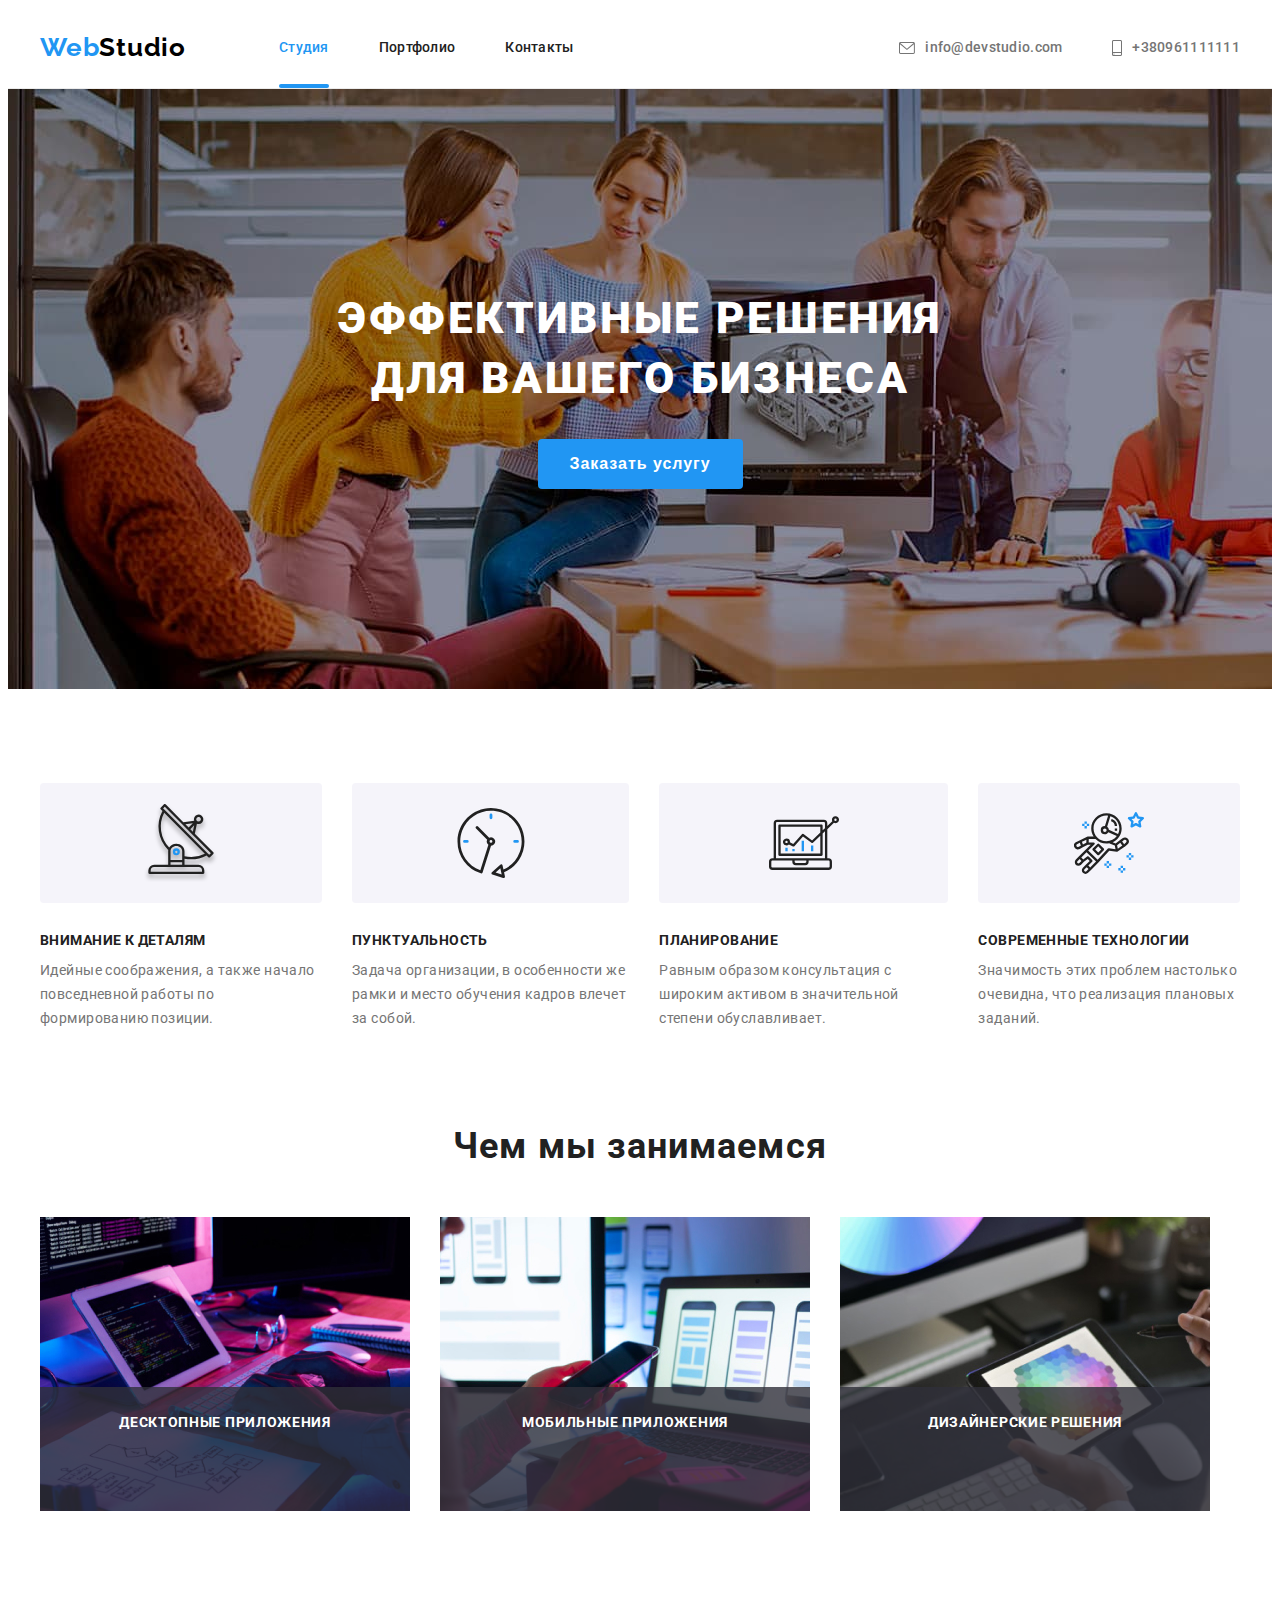
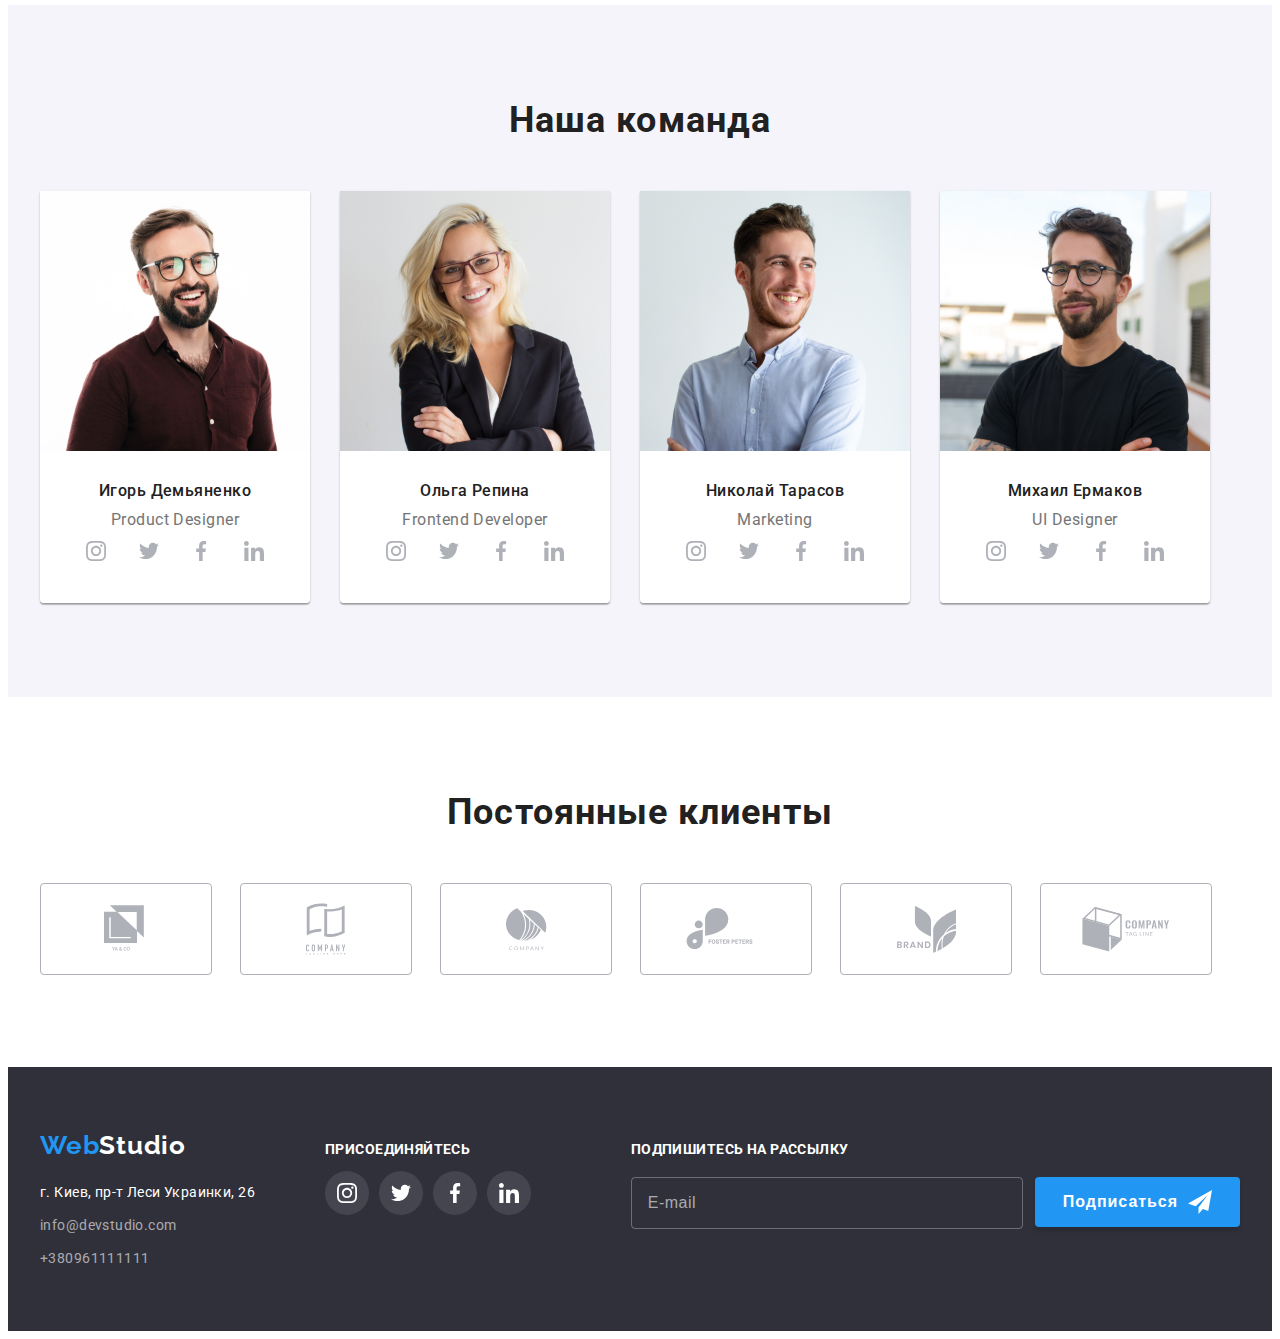
==== index.html @ fbe8065b "1" ====
<!DOCTYPE html>
<html lang="ru">
  <head>
    <meta charset="UTF-8" />
    <meta name="viewport" content="width=device-width, initial-scale=1.0"/>
    <title>Вебстудия</title>
    <link rel="preconnect" href="https://fonts.gstatic.com"/>
    <link
      href="https://fonts.googleapis.com/css2?family=Raleway:wght@700&family=Roboto:wght@400;500;700;900&display=swap"
      rel="stylesheet"/>
    <link
      rel="stylesheet"
      href="https://cdnjs.cloudflare.com/ajax/libs/modern-normalize/1.0.0/modern-normalize.min.css"
      integrity="sha512-ISS7cAi1PEhQ8jnbJpJZMd29NlhNj4AWYyLOSp2CE/CsHxTCu+r+t0D2yoJudVrd0/8fTVPUVDzY5Tvli75u/g=="
      crossorigin="anonymous"/>
    <link rel="stylesheet" href="./css/style.css"/>
  </head>
 <body>
    <header class="header">
      <div class="container">
        <nav class="nav">
          <a href="./" class="logo"><span class="accent">Web</span>Studio</a>
          <ul class="site-nav list">
            <li class="list-item">
              <a href="./index.html" class="link current">Студия</a>
            </li>
            <li class="list-item">
              <a href="./portfolio.html" class="link">Портфолио</a>
            </li>
            <li class="list-item"><a href="" class="link">Контакты</a></li>
          </ul>
        </nav>
        <ul class="contacts list">
          <li class="list-item">
            <a href="mailto:info@devstudio.com" class="header-contact link">
              <svg class="contacts-icon" width="16" height="12">
                <use href="./images/sprite.svg#icon-envelope"></use>
              </svg>
              info@devstudio.com</a>
          </li>
          <li class="list-item">
            <a href="tel:+380961111111" class="header-contact link">
              <svg class="contacts-icon" width="10" height="16">
                <use href="./images/sprite.svg#icon-smartphone"></use>
              </svg>
              +380961111111</a>
          </li>
        </ul>
      </div>
    </header>
    <main>
      <section class="hero">
        <h1 class="hero-title">
          Эффективные решения<br />
          для вашего бизнеса
        </h1>
        <button type="button" class="modal-btn" data-modal-open>Заказать услугу</button>
      </section>
      <section class="features-section">
        <div class="container">
          <h2 hidden class="section-title">Скрытая секция</h2>
          <ul class="list">
            <li class="list-item icon-antenna">
              <h3 class="title">Внимание к деталям</h3>
              <p class="description">
                Идейные соображения, а также начало повседневной работы по
                формированию позиции.
              </p>
            </li>
            <li class="list-item icon-clock">
              <h3 class="title">Пунктуальность</h3>
              <p class="description">
                Задача организации, в особенности же рамки и место обучения
                кадров влечет за собой.
              </p>
            </li>
            <li class="list-item icon-diagram">
              <h3 class="title">Планирование</h3>
              <p class="description">
                Равным образом консультация с широким активом в значительной
                степени обуславливает.
              </p>
            </li>
            <li class="list-item icon-astronaut">
              <h3 class="title">Современные технологии</h3>
              <p class="description">
                Значимость этих проблем настолько очевидна, что реализация
                плановых заданий.
              </p>
            </li>
          </ul>
        </div>
      </section>
      <section class="products-section">
        <div class="container">
          <h2 class="section-title">Чем мы занимаемся</h2>
          <ul class="products list">
            <li class="products-item">
              <img
                src="./images/index-images/box1.jpg"
                alt="Компьютер"
                width="370"/>
                <div class="productstitle">Десктопные приложения</div>
            </li>
            <li class="products-item">
              <img
                src="./images/index-images/box2.jpg"
                alt="Смартфон"
                width="370"/>
                <div class="productstitle">Мобильные приложения</div>
            </li>
            <li class="products-item">
              <img
                src="./images/index-images/box3.jpg"
                alt="Планшет"
                width="370"/>
                <div class="productstitle">Дизайнерские решения</div>
            </li>
          </ul>
        </div>
      </section>
      <section class="team-section">
        <div class="container">
          <h2 class="section-title">Наша команда</h2>
          <ul class="team list">
            <li class="team-item">
              <img
                src="./images/index-images/team/img.jpg"
                alt=""
                width="270"/>
              <div class="team-item-content">
                <h3 class="title">Игорь Демьяненко</h3>
                <p class="description">Product Designer</p>
                <ul class="list">
                  <li class="social-list-item">
                    <a href="#" class="social-link"><svg class="social-icon" width="20" height="20">
                        <use href="./images/sprite.svg#icon-instagram"></use>
                      </svg>
                    </a>
                  </li>
                  <li class="social-list-item">
                    <a href="#" class="social-link"><svg class="social-icon" width="20" height="20">
                        <use href="./images/sprite.svg#icon-twitter"></use>
                      </svg>
                    </a>
                  </li>
                  <li class="social-list-item">
                    <a href="#" class="social-link"><svg class="social-icon" width="20" height="20">
                        <use href="./images/sprite.svg#icon-facebook"></use>
                      </svg>
                    </a>
                  </li>
                  <li class="social-list-item">
                    <a href="#" class="social-link"><svg class="social-icon" width="20" height="20">
                        <use href="./images/sprite.svg#icon-linkedin"></use>
                      </svg>
                    </a>
                  </li>
                </ul>
              </div>
            </li>
            <li class="team-item">
              <img
                src="./images/index-images/team/img1.jpg"
                alt=""
                width="270"/>
              <div class="team-item-content">
                <h3 class="title">Ольга Репина</h3>
                <p class="description">Frontend Developer</p>
                <ul class="list">
                  <li class="social-list-item">
                    <a href="#" class="social-link"><svg class="social-icon" width="20" height="20">
                        <use href="./images/sprite.svg#icon-instagram"></use>
                      </svg>
                    </a>
                  </li>
                  <li class="social-list-item">
                    <a href="#" class="social-link"><svg class="social-icon" width="20" height="20">
                        <use href="./images/sprite.svg#icon-twitter"></use>
                      </svg>
                    </a>
                  </li>
                  <li class="social-list-item">
                    <a href="#" class="social-link"><svg class="social-icon" width="20" height="20">
                        <use href="./images/sprite.svg#icon-facebook"></use>
                      </svg>
                    </a>
                  </li>
                  <li class="social-list-item">
                    <a href="#" class="social-link"><svg class="social-icon" width="20" height="20">
                        <use href="./images/sprite.svg#icon-linkedin"></use>
                      </svg>
                    </a>
                  </li>
                </ul>
              </div>
            </li>
            <li class="team-item">
              <img
                src="./images/index-images/team/img2.jpg"
                alt=""
                width="270"/>
              <div class="team-item-content">
                <h3 class="title">Николай Тарасов</h3>
                <p class="description">Marketing</p>
                <ul class="list">
                  <li class="social-list-item">
                    <a href="#" class="social-link"><svg class="social-icon" width="20" height="20">
                        <use href="./images/sprite.svg#icon-instagram"></use>
                      </svg>
                    </a>
                  </li>
                  <li class="social-list-item">
                    <a href="#" class="social-link"><svg class="social-icon" width="20" height="20">
                        <use href="./images/sprite.svg#icon-twitter"></use>
                      </svg>
                    </a>
                  </li>
                  <li class="social-list-item">
                    <a href="#" class="social-link"><svg class="social-icon" width="20" height="20">
                        <use href="./images/sprite.svg#icon-facebook"></use>
                      </svg>
                    </a>
                  </li>
                  <li class="social-list-item">
                    <a href="#" class="social-link"><svg class="social-icon" width="20" height="20">
                        <use href="./images/sprite.svg#icon-linkedin"></use>
                      </svg>
                    </a>
                  </li>
                </ul>
              </div>
            </li>
            <li class="team-item">
              <img
                src="./images/index-images/team/img3.jpg"
                alt=""
                width="270"/>
              <div class="team-item-content">
                <h3 class="title">Михаил Ермаков</h3>
                <p class="description">UI Designer</p>
                <ul class="list">
                  <li class="social-list-item">
                    <a href="#" class="social-link"><svg class="social-icon" width="20" height="20">
                        <use href="./images/sprite.svg#icon-instagram"></use>
                      </svg>
                    </a>
                  </li>
                  <li class="social-list-item">
                    <a href="#" class="social-link"><svg class="social-icon" width="20" height="20">
                        <use href="./images/sprite.svg#icon-twitter"></use>
                      </svg>
                    </a>
                  </li>
                  <li class="social-list-item">
                    <a href="#" class="social-link"><svg class="social-icon" width="20" height="20">
                        <use href="./images/sprite.svg#icon-facebook"></use>
                      </svg>
                    </a>
                  </li>
                  <li class="social-list-item">
                    <a href="#" class="social-link"><svg class="social-icon" width="20" height="20">
                        <use href="./images/sprite.svg#icon-linkedin"></use>
                      </svg>
                    </a>
                  </li>
                </ul>
              </div>
            </li>
          </ul>
        </div>
      </section>
      <section class="clients-section">
        <div class="container">
          <h2 class="section-title">Постоянные клиенты</h2>
          <ul class="list">
            <li class="logo-item">
              <a class="logo-link" href="">
                <svg width="44" height="49">
                  <use href="./images/sprite.svg#icon-logo-1"></use>
                </svg>
              </a>
            </li>
            <li class="logo-item">
              <a class="logo-link" href=""><svg width="40" height="52">
                  <use href="./images/sprite.svg#icon-logo-2"></use>
                </svg>
              </a>
            </li>
            <li class="logo-item">
              <a class="logo-link" href=""><svg width="41" height="43">
                  <use href="./images/sprite.svg#icon-logo-3"></use>
                </svg>
              </a>
            </li>
            <li class="logo-item">
              <a class="logo-link" href=""><svg width="80" height="42">
                  <use href="./images/sprite.svg#icon-logo-4"></use>
                </svg>
              </a>
            </li>
            <li class="logo-item">
              <a class="logo-link" href=""><svg width="59" height="47">
                  <use href="./images/sprite.svg#icon-logo-5"></use>
                </svg>
              </a>
            </li>
            <li class="logo-item">
              <a class="logo-link" href=""><svg width="88" height="45">
                  <use href="./images/sprite.svg#icon-logo-6"></use>
                </svg>
              </a>
            </li>
          </ul>
        </div>
      </section>
    </main>
    <footer class="footer">
      <div class="container">
        <div class="footer-wrapper">
        <a href="#" class="logo"><span class="accent">Web</span>Studio</a>
        <address class="footer-contacts">
          <p class="address">г. Киев, пр-т Леси Украинки, 26</p>
          <ul class="contacts-wrapper list">
            <li class="footer-contact-item"><a href="mailto:info@devstudio.com" class="contacts email">info@devstudio.com</a>
            </li>
            <li class="footer-contact-item">
            <a href="tel:+380961111111" class="contacts">+380961111111</a>
          </li>
          </ul>
        </address>
      </div>
      <div class="join-wrapper">
        <p class="join">присоединяйтесь</p>
        <ul class="social-links list">
          <li class="social-list-item">
            <a href="#" class="social-link"><svg class="social-icon" width="20" height="20">
                <use href="./images/sprite.svg#icon-instagram"></use>
              </svg>
            </a>
          </li>
          <li class="social-list-item">
            <a href="#" class="social-link"><svg class="social-icon" width="20" height="20">
                <use href="./images/sprite.svg#icon-twitter"></use>
              </svg>
            </a>
          </li>
          <li class="social-list-item">
            <a href="#" class="social-link"><svg class="social-icon" width="20" height="20">
                <use href="./images/sprite.svg#icon-facebook"></use>
              </svg>
            </a>
          </li>
          <li class="social-list-item">
            <a href="#" class="social-link"><svg class="social-icon" width="20" height="20">
                <use href="./images/sprite.svg#icon-linkedin"></use>
              </svg>
            </a>
          </li>
        </ul>
      </div>
      <div class="subscribe-wrapper">
        <p class="subscribe-title">Подпишитесь на рассылку</p>
        <form class="subscribe-form">
          <input class="input-field" type="text" name="e-mail" placeholder="E-mail">
          <button class="subscribe-btn" type="submit">Подписаться</button>
      
        </form>
      </div>
      </div>
    </footer>
    <div class="backdrop is-hidden" data-modal>
      <div class="modal">
        <button class="modal-close-btn" data-modal-close><svg class="modal-btn-icon" width="11" height="11">
            <use href="./images/sprite.svg#close-btn-icon"></use>
          </svg></button>
          <div class="contact-form">
            <p class="contact-form-title">Оставьте свои данные, мы вам перезвоним</p>
            <form name="modal-contact-form" autocomplete="on">
              <label class="input-name" for="user-name">Имя</label>
              <div class="form-input-wrapper"><input class="form-input" type="text" name="name" id="user-name">
                <svg class="input-icon" width="18" height="18">
                  <use href="./images/sprite.svg#icon-person"></use>
                </svg>
              </div>
          
              <label class="input-name" for="user-tel">Телефон</label>
              <div class="form-input-wrapper"><input class="form-input" type="tel" name="tel" id="user-tel">
                <svg class="input-icon" width="18" height="18">
                  <use href="./images/sprite.svg#icon-phone"></use>
                </svg>
              </div>
          
          
              <label class="input-name" for="user-email">Почта</label>
              <div class="form-input-wrapper"><input class="form-input" type="email" name="email" id="user-email">
                <svg class="input-icon" width="18" height="18">
                  <use href="./images/sprite.svg#icon-email"></use>
                </svg>
              </div>
          
              <label class="input-name" for="user-comment">Комментарий</label>
              <textarea class="input-msg" name="comment" id="user-comment" placeholder="Введите текст"></textarea>
          
              <div class="conteiner-checkbox">
                <label class="checkbox-label">
                  <input type="checkbox" class="checkbox-input" name="checkbox" required />
                  <span class="checkbox-icon"></span>Соглашаюсь с рассылкой и
                  принимаю&nbsp;
                  <a class="checkbox-link" href="#">Условия договора</a>
                </label>
              </div>
          
              <button class="modal-submit-btn" type="submit">Отправить</button>
            </form>
          </div>
      </div>
    </div>
    <script src="./js/modal.js"></script>
  </body>
</html>
---- css/style.css ----
:root {
  --primary-logo-color: #000000;
  --primary-txt-color: #212121;
  --secondary-txt-color: #757575;
  --additional-txt-color: #ffffff;
  --primary-bg-color: #ffffff;
  --secondary-bg-color: #f5f4fa;
  --additional-bg-color: #2f303a;
  --accent-color: #2196f3;
  --footer-contacts-color: rgba(255, 255, 255, 0.6);
  --header-line-color: #ececec;
  --border-line-color: #eeeeee;
  --icon-color: #afb1b8;
  --transition-duration: 250ms;
  --transition-timing-function: cubic-bezier(0.4, 0, 0.2, 1);
}

body {
  font-family: "Roboto", sans-serif;
  background-color: var(--primary-bg-color);
}

h1,
h2,
h3,
h4,
h5,
h6 {
  margin: 0;
}

ul,
ol {
  margin: 0;
  padding: 0;
}

img {
  display: block;
}

.list {
  padding: 0;
  margin: 0;
  list-style: none;
}

.link {
  cursor: pointer;
}

.current {
  color: var(--accent-color);
}
.link.current {
  position: relative;
}

.link.current::after {
  content: "";
  display: block;
  position: absolute;
  bottom: 0;
  height: 4px;
  width: 100%;
  background-color: var(--accent-color);
  border-radius: 2px;
  transition: transform 500ms linear;
}

.logo {
  font-family: "Raleway", sans-serif;
  font-weight: 700;
  font-size: 26px;
  line-height: 1.192;
  letter-spacing: 0.03em;
  color: var(--primary-logo-color);
  text-decoration: none;
  margin-right: 93px;
  padding-top: 24px;
  padding-bottom: 25px;
}

.accent {
  color: var(--accent-color);
}

.container {
  width: 1200px;
  margin: 0 auto;
  padding-left: 15px;
  padding-right: 15px;
}

.description {
  margin: 0;
}

.section-title {
  font-weight: 700;
  font-size: 36px;
  line-height: 1.17;
  letter-spacing: 0.03em;
  color: var(--primary-txt-color);
  text-align: center;
  margin-bottom: 50px;
}

.header {
  border-bottom: 1px solid var(--header-line-color);
}

.header .container {
  display: flex;
  align-items: center;
}

.nav {
  display: flex;
  align-items: center;
}

.site-nav {
  display: flex;
}

.site-nav .list-item:not(:last-child) {
  margin-right: 50px;
}

.site-nav .link {
  display: block;
  padding-top: 32px;
  padding-bottom: 32px;
  font-weight: 500;
  font-size: 14px;
  line-height: 1.14;
  letter-spacing: 0.02em;
  color: var(--primary-txt-color);
  text-decoration: none;
  transition: color var(--transition-duration) var(--transition-timing-function);
}

.site-nav .link.current,
.site-nav .link:hover,
.site-nav .link:focus,
.site-nav .link:active,
.contacts .link:hover,
.contacts .link:focus {
  color: var(--accent-color);
}

.header .contacts {
  margin-bottom: 0;
  display: flex;
  align-items: center;
}
.header-contact {
  display: flex;
  align-items: center;
}

.contacts.list {
  margin-left: auto;
}

.contacts .list-item + .list-item {
  margin-left: 50px;
}
.contacts .link {
  font-weight: 500;
  font-size: 14px;
  line-height: 1.14;
  letter-spacing: 0.02em;
  color: var(--secondary-txt-color);
  text-decoration: none;
  padding-top: 32px;
  padding-bottom: 32px;
  transition: color var(--transition-duration) var(--transition-timing-function);
}

.contacts .link:hover,
.contacts .link:focus {
  color: var(--accent-color);
}
.contacts-icon {
  margin-right: 10px;
  align-self: center;
  fill: currentColor;
}
.contacts-icon:hover {
  fill: var(--accent-color);
}

.hero {
  background-color: #2f303a;
  width: auto;
  text-align: center;
  padding-top: 200px;
  padding-bottom: 200px;
  background-image: url("../images/index-images/hero.jpg");
  background-size: cover;
}

.hero-title {
  margin-top: 0;
  margin-bottom: 30px;
  font-weight: 900;
  font-size: 44px;
  line-height: 1.363;
  letter-spacing: 0.06em;
  text-transform: uppercase;
  color: #ffffff;
}

.modal-btn {
  border-radius: 4px;
  font-weight: 700;
  font-size: 16px;
  line-height: 1.88;
  letter-spacing: 0.06em;
  color: var(--additional-txt-color);
  background-color: var(--accent-color);
  padding: 10px 32px;
  border: none;
  transition: background-color var(--transition-duration)
    var(--transition-timing-function);
}

.features-section {
  padding: 94px 0;
}

.features-section .title {
  font-weight: 700;
  font-size: 14px;
  line-height: 1.14;
  letter-spacing: 0.03em;
  text-transform: uppercase;
  color: var(--primary-txt-color);
  margin-bottom: 10px;
}

.features-section .description {
  font-weight: 400;
  font-size: 14px;
  line-height: 1.71;
  letter-spacing: 0.03em;
  color: var(--secondary-txt-color);
}

.features-section .list {
  display: flex;
}

.features-section .list-item:not(:last-child) {
  margin-right: 30px;
}
.icon-antenna::before {
  background-image: url(../images/antenna.svg);
}

.icon-clock::before {
  background-image: url(../images/clock.svg);
}

.icon-diagram::before {
  background-image: url(../images/diagram.svg);
}

.icon-astronaut::before {
  background-image: url(../images/astronaut.svg);
}
.features-section .list-item::before {
  content: "";
  display: block;
  height: 120px;
  background-repeat: no-repeat;
  background-position: center;
  background-color: var(--secondary-bg-color);
  border-radius: 4px;
  margin-bottom: 30px;
}

.products-section {
  padding-bottom: 94px;
}
.products {
  display: flex;
}

.products.list {
  margin: -15px;
}

.products-item {
  margin: 15px;
  position: relative;
}
.productstitle {
  position: absolute;
  bottom: 0;
  width: 100%;
  height: 70px;
  padding-top: 27px;
  padding-bottom: 27px;
  font-weight: bold;
  font-size: 14px;
  line-height: 1.143;
  text-align: center;
  letter-spacing: 0.05em;
  text-transform: uppercase;
  background-color: rgba(47, 48, 58, 0.8);
  color: var(--additional-txt-color);
}

.team-section {
  background-color: var(--secondary-bg-color);
  padding: 94px 0;
}

.team.list {
  display: flex;
  margin: -15px;
}

.team-item {
  margin: 15px;
  box-shadow: 0px 1px 3px rgba(0, 0, 0, 0.12), 0px 1px 1px rgba(0, 0, 0, 0.14),
    0px 2px 1px rgba(0, 0, 0, 0.2);
  border-radius: 0px 0px 4px 4px;
}
.team-item .list {
  display: flex;
  justify-content: space-around;
}

.team-section .title {
  margin-bottom: 10px;
}

.team-item-content {
  padding: 30px;
  background-color: var(--primary-bg-color);
  border-radius: 0px 0px 4px 4px;
}

.team .title {
  font-weight: 500;
  font-size: 16px;
  line-height: 1.19;
  letter-spacing: 0.03em;
  color: var(--primary-txt-color);
  text-align: center;
}

.team .description {
  font-weight: 400;
  font-size: 16px;
  line-height: 1.19;
  letter-spacing: 0.03em;
  color: var(--secondary-txt-color);
  text-align: center;
}
.team-item-content .social-list-item {
  display: flex;
  justify-content: center;
  align-items: center;
}
.team-item-content .social-link {
  display: flex;
  justify-content: center;
  align-items: center;
  width: 44px;
  height: 44px;
  background-color: transparent;
  border-radius: 50%;
  fill: #afb1b8;
  transition: color var(--transition-duration) var(--transition-timing-function),
    background-color var(--transition-duration)
      var(--transition-timing-function);
}
.team-item-content .social-link:hover,
.team-item-content .social-link:focus {
  background-color: var(--accent-color);
  border-radius: 50%;
  fill: var(--additional-txt-color);
}
.clients-section {
  padding: 94px 0;
}
.clients-section .list {
  display: flex;
}
.clients-section .logo-item:not(:last-child) {
  margin-right: 30px;
}
.logo-item {
  width: 170px;
  height: 90px;
}
.logo-link {
  display: flex;
  justify-content: center;
  align-items: center;
  width: 100%;
  height: 100%;
  border-radius: 4px;
  color: var(--icon-color);
  fill: currentColor;
  border: 1px solid var(--icon-color);
  transition: color var(--transition-duration) var(--transition-timing-function),
    border var(--transition-duration) var(--transition-timing-function);
}
.logo-link:hover,
.logo-link:focus {
  border: 1px solid #2196f3;
  color: #2196f3;
}

.footer {
  background-color: var(--additional-bg-color);
  padding-top: 60px;
  padding-bottom: 60px;
}

.footer .logo {
  display: inline-block;
  color: var(--additional-txt-color);
  margin-bottom: 20px;
  margin-right: 0;
  padding: 0;
}
.footer .container {
  display: flex;
  align-items: baseline;
}
.footer-wrapper {
  margin-right: 70px;
}

.footer-contacts {
  font-style: normal;
}

.footer-contacts .address {
  font-weight: 400;
  font-size: 14px;
  line-height: 1.71;
  letter-spacing: 0.03em;
  color: var(--additional-txt-color);
  margin-top: 0;
  margin-bottom: 9px;
}

.footer .contacts {
  display: inline-block;
  font-weight: 400;
  font-size: 14px;
  line-height: 1.71;
  letter-spacing: 0.03em;
  color: var(--footer-contacts-color);
  text-decoration: none;
  transition: color var(--transition-duration) var(--transition-timing-function);
}

.footer-contact-item > .email {
  margin-bottom: 9px;
}
.footer .contacts:hover,
.footer .contacts:focus {
  color: var(--accent-color);
}

.contacts-wrapper {
  display: flex;
  flex-direction: column;
}
.join {
  font-weight: bold;
  font-size: 14px;
  line-height: 1.143;
  letter-spacing: 0.03em;
  text-transform: uppercase;
  color: var(--additional-txt-color);
  margin-top: 0;
}
.social-links {
  display: flex;
}
.social-links .social-list-item {
  width: 44px;
  height: 44px;
}
.social-links .social-list-item:not(:last-child) {
  margin-right: 10px;
}
.social-links .social-link {
  width: 100%;
  height: 100%;
  display: flex;
  justify-content: center;
  align-items: center;
  cursor: pointer;
  background-color: rgba(255, 255, 255, 0.1);
  border-radius: 50%;
  color: var(--additional-txt-color);
  fill: currentColor;
  transition: background-color var(--transition-duration)
    var(--transition-timing-function);
}
.social-list-item .social-link:hover,
.social-list-item .social-link:focus {
  background-color: var(--accent-color);
}
.subscribe-wrapper {
  margin-left: auto;
}
.subscribe-form {
  display: flex;
}
.subscribe-title {
  margin-bottom: 20px;
  font-weight: bold;
  font-size: 14px;
  line-height: 1.143;
  letter-spacing: 0.03em;
  text-transform: uppercase;
  color: var(--additional-txt-color);
}
.input-field {
  padding: 15px 16px;
  width: 358px;
  border: 1px solid rgba(255, 255, 255, 0.3);
  border-radius: 4px;
  background-color: transparent;
  font-size: 16px;
  line-height: 1.25;
  letter-spacing: 0.03em;
  font-weight: normal;
  font-size: 16px;
  line-height: 1.25;
  letter-spacing: 0.03em;
  color: var(--additional-txt-color);
}
.input-field::placeholder {
  font-weight: normal;
  font-size: 16px;
  line-height: 1.25;
  letter-spacing: 0.03em;
  color: rgba(255, 255, 255, 0.6);
}
.subscribe-btn {
  margin-left: 12px;
  display: flex;
  align-items: center;
  height: 50px;
  padding: 10px 28px;
  background-color: var(--accent-color);
  border: transparent;
  box-shadow: 0px 4px 4px rgba(0, 0, 0, 0.15);
  border-radius: 4px;
  font-weight: 700;
  font-size: 16px;
  line-height: 1.875;
  letter-spacing: 0.06em;
  color: var(--additional-txt-color);
}
.subscribe-btn::after {
  content: "";
  display: block;
  width: 24px;
  height: 24px;
  margin-left: 10px;
  background-image: url(../images/icon-send.svg);
  background-repeat: no-repeat;
  background-size: contain;
}
.backdrop {
  position: fixed;
  z-index: 100;
  top: 0;
  left: 0;
  width: 100%;
  height: 100%;
  background: rgba(0, 0, 0, 0.2);
  transition: all var(--transition-duration) var(--transition-timing-function);
}

.is-hidden {
  opacity: 0;
  visibility: hidden;
  pointer-events: none;
  transform: scale(0);
}

.modal {
  position: absolute;
  top: 50%;
  left: 50%;
  transform: translate(-50%, -50%);
  width: 528px;
  background-color: #ffffff;
  box-shadow: 0px 1px 3px rgba(0, 0, 0, 0.12), 0px 1px 1px rgba(0, 0, 0, 0.14),
    0px 2px 1px rgba(0, 0, 0, 0.2);
  border-radius: 4px;
  transition: transform 1000ms cubic-bezier(0.4, 0, 0.2, 1);
}

.modal-close-btn {
  position: absolute;
  top: 8px;
  right: 8px;
  padding: 0;
  width: 30px;
  height: 30px;
  border: 1px solid rgba(0, 0, 0, 0.1);
  border-radius: 50%;
  background-color: transparent;
  cursor: pointer;
}
.modal-btn-icon {
  color: var(--primary-logo-color);
  fill: currentColor;
  transition: color var(--transition-duration) var(--transition-timing-function);
}
.contact-form {
  padding: 40px;
}
.form-input {
  display: block;
  margin-bottom: 10px;
  width: 100%;
  height: 40px;
  border: 1px solid rgba(33, 33, 33, 0.2);
  border-radius: 4px;
  padding-left: 42px;
  transition: border-color var(--transition-duration)
    var(--transition-timing-function);
  cursor: pointer;
  font-weight: 400;
  font-size: 12px;
  line-height: 1.143;
  letter-spacing: 0.01em;
  color: var(--primary-txt-color);
}
.form-input:focus,
.input-msg:focus {
  border-color: var(--accent-color);
  outline: none;
}

.form-input:focus + .input-icon,
.modal-close-btn:hover .modal-btn-icon,
.modal-close-btn:focus .modal-btn-icon {
  color: var(--accent-color);
  fill: currentColor;
}

.contact-form-title {
  margin-top: 0;
  margin-bottom: 12px;
  font-weight: 700;
  font-size: 20px;
  line-height: 1.15;
  text-align: center;
  letter-spacing: 0.03em;
  color: var(--primary-txt-color);
}

.input-name {
  display: block;
  font-weight: 400;
  font-size: 12px;
  line-height: 1.167;
  letter-spacing: 0.01em;
  color: var(--secondary-txt-color);
  margin-bottom: 4px;
}

.input-icon {
  position: absolute;
  top: 50%;
  transform: translateY(-50%);
  left: 12px;
  color: var(--primary-txt-color);
  fill: currentColor;
  transition: color var(--transition-duration) var(--transition-timing-function);
}

.form-input-wrapper {
  position: relative;
}

.input-msg {
  display: block;
  resize: none;
  padding: 12px 16px;
  width: 100%;
  height: 120px;
  margin-bottom: 20px;
  border: 1px solid rgba(33, 33, 33, 0.2);
  border-radius: 4px;
  transition: border-color var(--transition-duration)
    var(--transition-timing-function);
  cursor: pointer;
  font-weight: 400;
  font-size: 12px;
  line-height: 1.143;
  letter-spacing: 0.01em;
  color: var(--primary-txt-color);
}

.input-msg::placeholder {
  font-weight: 400;
  font-size: 12px;
  line-height: 1.143;
  letter-spacing: 0.01em;
  color: rgba(117, 117, 117, 0.5);
}
.conteiner-checkbox {
  display: flex;
  align-items: center;
  margin-right: auto;
  margin-bottom: 30px;
  margin-left: auto;
}
.checkbox-label {
  display: flex;
  align-items: center;
  font-weight: 400;
  font-size: 14px;
  line-height: 1.71;
  letter-spacing: 0.03em;
  color: var(--primery-text-color);
}
.checkbox-input {
  position: absolute;
  width: 1px;
  height: 1px;
  margin: -1px;
  border: 0;
  padding: 0;
  clip: rect(0 0 0 0);
  overflow: hidden;
}
.checkbox-icon {
  display: inline-block;
  width: 16px;
  height: 15px;
  margin-right: 7px;
  border: 2px solid #000000;
  box-sizing: border-box;
  border-radius: 2px;
  background-image: none;

  transition: background-color var(--time-hover) cubic-bezier(0.4, 0, 0.2, 1),
    border-color var(--time-hover) cubic-bezier(0.4, 0, 0.2, 1),
    background-image var(--time-hover) cubic-bezier(0.4, 0, 0.2, 1);
}

.checkbox-input:checked + .checkbox-icon {
  background-color: var(--secondary-color);
  background-image: url("../images/icon-check.svg");
  background-repeat: no-repeat;
  background-position: 50% 50%;
  background-origin: border-box;
  border-color: transparent;
}
.consent {
  display: flex;
  justify-content: center;
  align-items: center;
  padding: 0;
  font-weight: 400;
  font-size: 14px;
  line-height: 1.714;
  letter-spacing: 0.03em;
  color: var(--secondary-txt-color);
}

.consent::before {
  content: "";
  display: inline-block;
  background-image: url(../images/checkbox.svg);
  background-repeat: no-repeat;
  width: 16px;
  height: 15px;
  margin-right: 8.4px;
}

.policy-link {
  color: var(--accent-color);
}

.modal-submit-btn {
  display: flex;
  justify-content: center;
  align-items: center;
  margin: auto;
  width: 200px;
  height: 50px;
  border: none;
  background-color: var(--accent-color);
  box-shadow: 0px 4px 4px rgba(0, 0, 0, 0.15);
  border-radius: 4px;
  font-weight: 700;
  font-size: 16px;
  line-height: 1.875;
  letter-spacing: 0.06em;
  color: var(--additional-txt-color);
  cursor: pointer;
}

.portfolio {
  padding: 94px 0 94px 0;
}

.select-btn {
  font-weight: 500;
  font-size: 16px;
  line-height: 1.63;
  letter-spacing: 0.03em;
  color: var(--primary-txt-color);
  background-color: var(--secondary-bg-color);
  border: none;
  text-align: center;
  color: var(--primary-txt-color);
  padding: 6px 22px;
  border-radius: 4px;
  outline: none;
  transition: color var(--transition-duration) var(--transition-timing-function),
    box-shadow var(--transition-duration) var(--transition-timing-function),
    background-color var(--transition-duration)
      var(--transition-timing-function);
}

.select-btn:hover,
.select-btn:focus,
.select-btn:active {
  color: var(--additional-txt-color);
  background-color: var(--accent-color);
  border: none;
  cursor: pointer;
  box-shadow: 0px 3px 1px rgba(0, 0, 0, 0.1), 0px 1px 2px rgba(0, 0, 0, 0.08),
    0px 2px 2px rgba(0, 0, 0, 0.12);
}

.portfolio .filter {
  display: flex;
  justify-content: center;
}

.filter-button + .filter-button {
  margin-left: 8px;
}

.filter {
  margin-bottom: 50px;
}

.projects {
  display: flex;
  flex-wrap: wrap;
  margin: -15px;
}

.project-content {
  padding: 20px 24px;
  border-style: none solid solid;
  border-width: 1px;
  border-color: var(--border-line-color);
}

.project-item {
  margin: 15px;
}

.project-title {
  font-weight: 700;
  font-size: 18px;
  line-height: 2;
  letter-spacing: 0.06em;
  color: var(--primary-txt-color);
  margin-bottom: 4px;
}

.project-type {
  font-weight: 400;
  font-size: 16px;
  line-height: 1.88;
  letter-spacing: 0.03em;
  color: var(--secondary-txt-color);
  margin: 0;
}

.projects .link {
  text-decoration: none;
  display: block;
  width: 100%;
  height: 100%;
  transition: box-shadow var(--transition-duration)
    var(--transition-timing-function);
}
.projects .link:hover,
.projects .link:focus {
  box-shadow: 0px 1px 1px rgba(0, 0, 0, 0.12), 0px 4px 4px rgba(0, 0, 0, 0.06),
    1px 4px 6px rgba(0, 0, 0, 0.16);
}
.overlay {
  position: absolute;
  top: 0;
  width: 100%;
  height: auto;
  padding: 63px 24px;
  background-color: rgba(33, 150, 243, 0.9);
  transform: translateY(100%);
  transition: transform var(--transition-duration)
    var(--transition-timing-function);
}

.overlaytext {
  margin: 0;
  font-size: 18px;
  line-height: 1.556;
  letter-spacing: 0.03em;
  color: var(--additional-txt-color);
}
.projectthumb {
  position: relative;
  overflow: hidden;
}
.projects .link:hover .overlay,
.projects .link:focus .overlay {
  transform: translateY(0%);
}
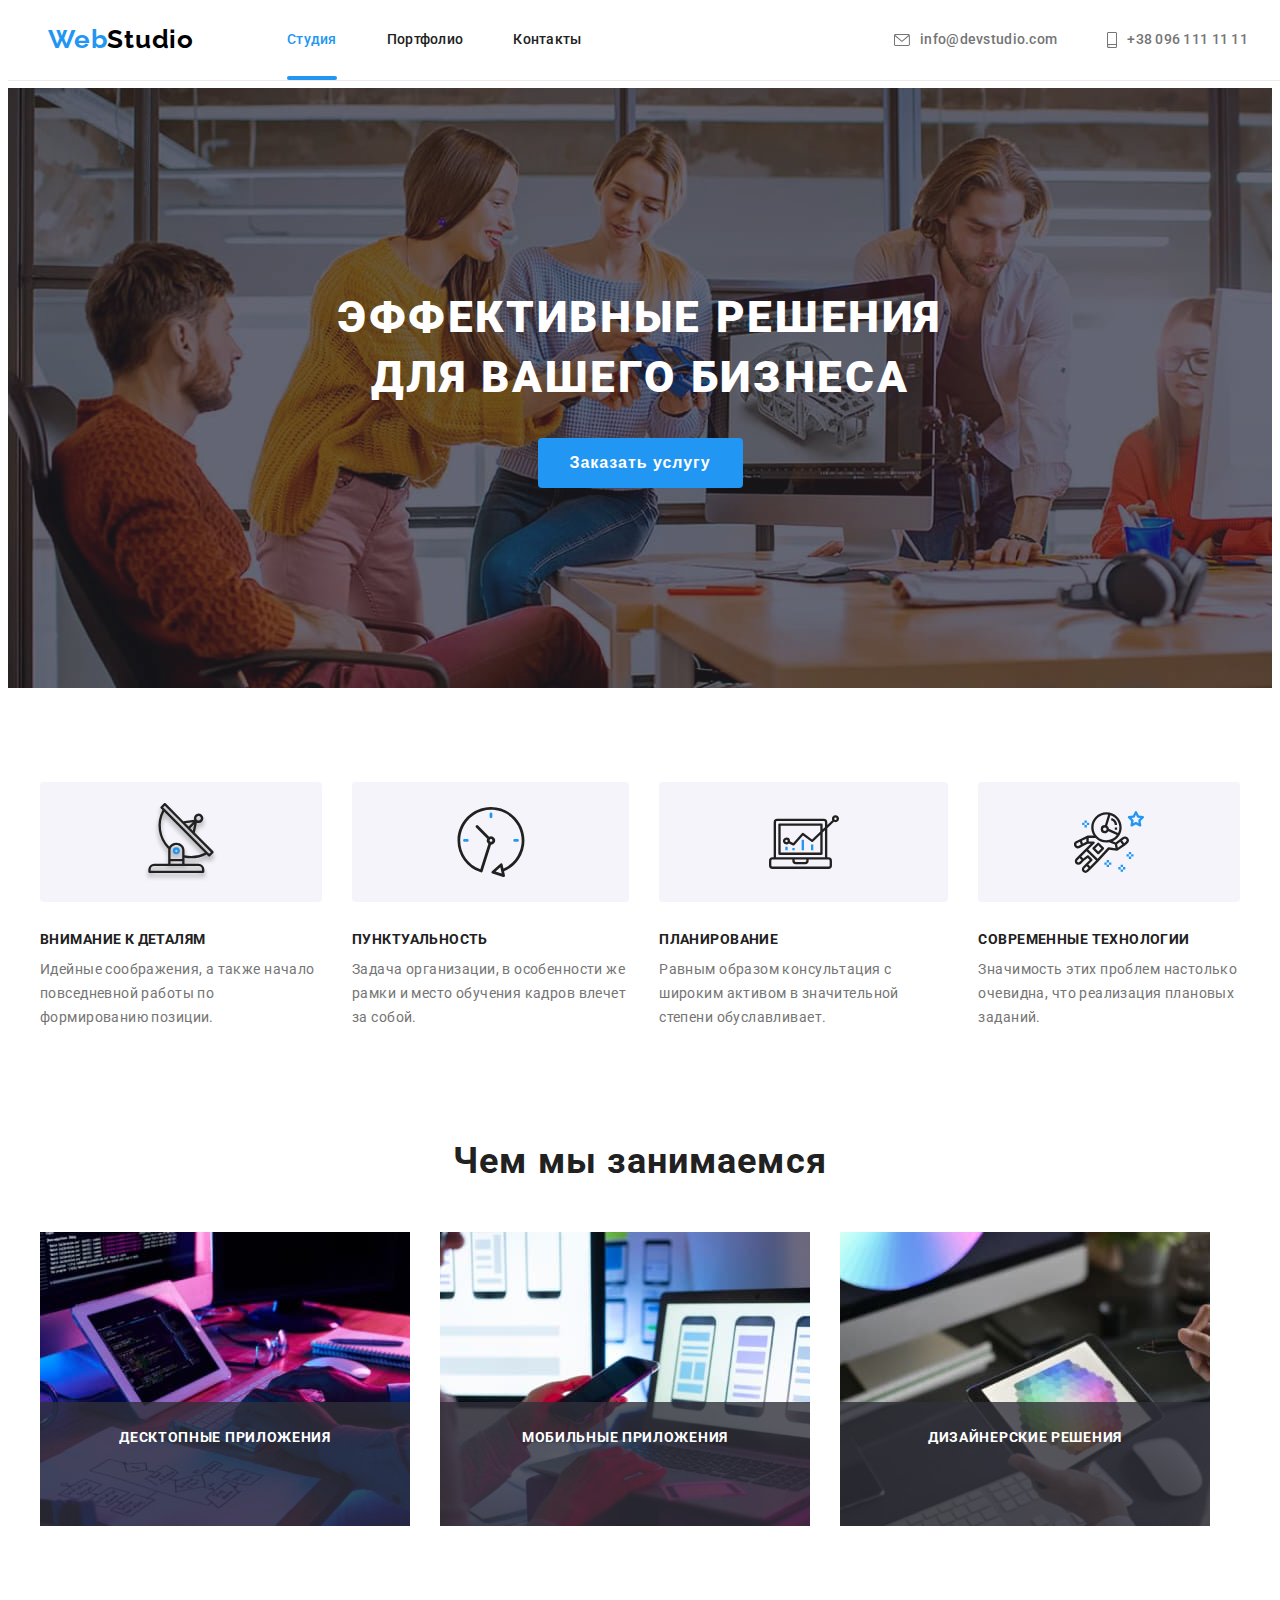
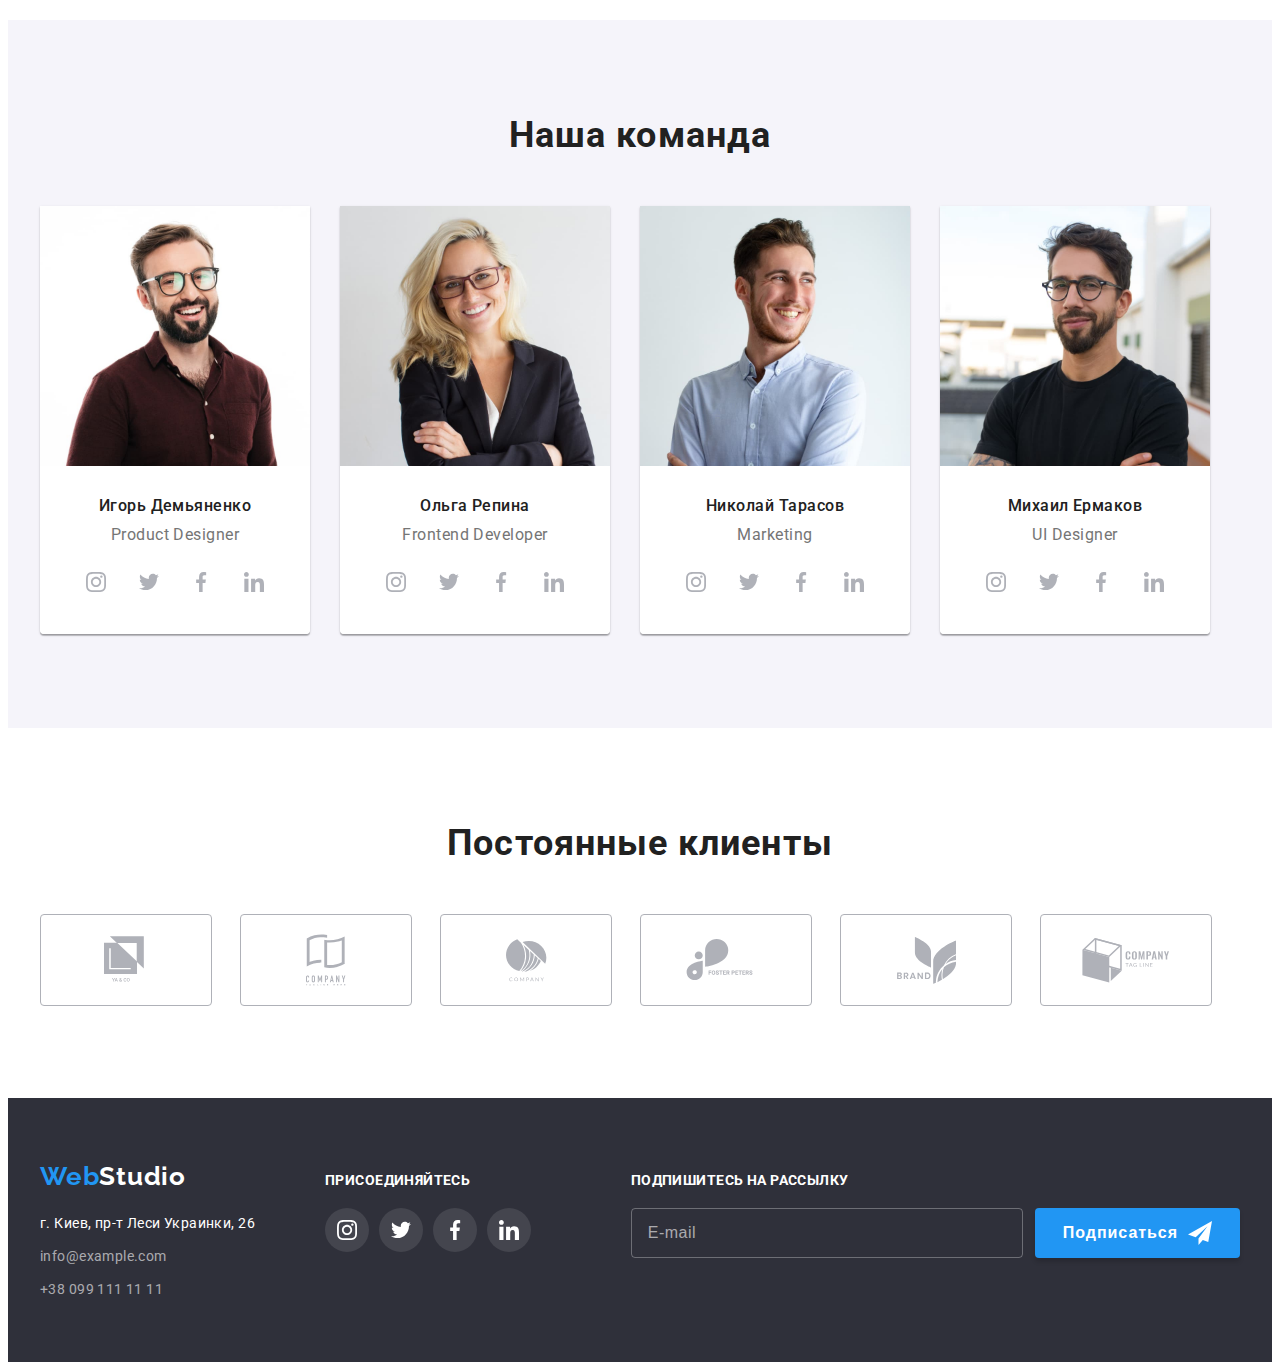
==== commit 12708ed6: "1" ====
--- a/index.html
+++ b/index.html
@@ -2,9 +2,9 @@
 <html lang="ru">
   <head>
     <meta charset="UTF-8" />
-    <meta name="viewport" content="width=device-width, initial-scale=1.0"/>
+    <meta name="viewport" content="width=device-width, initial-scale=1.0" />
     <title>Вебстудия</title>
-    <link rel="preconnect" href="https://fonts.gstatic.com"/>
+    <link rel="preconnect" href="https://fonts.gstatic.com" />
     <link
       href="https://fonts.googleapis.com/css2?family=Raleway:wght@700&family=Roboto:wght@400;500;700;900&display=swap"
       rel="stylesheet"/>
@@ -13,13 +13,15 @@
       href="https://cdnjs.cloudflare.com/ajax/libs/modern-normalize/1.0.0/modern-normalize.min.css"
       integrity="sha512-ISS7cAi1PEhQ8jnbJpJZMd29NlhNj4AWYyLOSp2CE/CsHxTCu+r+t0D2yoJudVrd0/8fTVPUVDzY5Tvli75u/g=="
       crossorigin="anonymous"/>
-    <link rel="stylesheet" href="./css/style.css"/>
+    <link rel="stylesheet" href="css/main.min.css"/>
   </head>
- <body>
+
+  <body>
     <header class="header">
       <div class="container">
-        <nav class="nav">
+        <nav class="nav-wrapper">
           <a href="./" class="logo"><span class="accent">Web</span>Studio</a>
+
           <ul class="site-nav list">
             <li class="list-item">
               <a href="./index.html" class="link current">Студия</a>
@@ -30,20 +32,19 @@
             <li class="list-item"><a href="" class="link">Контакты</a></li>
           </ul>
         </nav>
+
         <ul class="contacts list">
           <li class="list-item">
             <a href="mailto:info@devstudio.com" class="header-contact link">
               <svg class="contacts-icon" width="16" height="12">
                 <use href="./images/sprite.svg#icon-envelope"></use>
-              </svg>
-              info@devstudio.com</a>
+              </svg>info@devstudio.com</a>
           </li>
           <li class="list-item">
             <a href="tel:+380961111111" class="header-contact link">
               <svg class="contacts-icon" width="10" height="16">
                 <use href="./images/sprite.svg#icon-smartphone"></use>
-              </svg>
-              +380961111111</a>
+              </svg>+38 096 111 11 11</a>
           </li>
         </ul>
       </div>
@@ -54,11 +55,13 @@
           Эффективные решения<br />
           для вашего бизнеса
         </h1>
-        <button type="button" class="modal-btn" data-modal-open>Заказать услугу</button>
+        <button type="button" class="modal-btn" data-modal-open>
+          Заказать услугу
+        </button>
       </section>
       <section class="features-section">
         <div class="container">
-          <h2 hidden class="section-title">Скрытая секция</h2>
+          <h2 class="section-title visually-hidden">Наши особенности</h2>
           <ul class="list">
             <li class="list-item icon-antenna">
               <h3 class="title">Внимание к деталям</h3>
@@ -99,22 +102,25 @@
               <img
                 src="./images/index-images/box1.jpg"
                 alt="Компьютер"
-                width="370"/>
-                <div class="productstitle">Десктопные приложения</div>
+                width="370"
+              />
+              <div class="products-title">Десктопные приложения</div>
             </li>
             <li class="products-item">
               <img
                 src="./images/index-images/box2.jpg"
                 alt="Смартфон"
-                width="370"/>
-                <div class="productstitle">Мобильные приложения</div>
+                width="370"
+              />
+              <div class="products-title">Мобильные приложения</div>
             </li>
             <li class="products-item">
               <img
                 src="./images/index-images/box3.jpg"
                 alt="Планшет"
-                width="370"/>
-                <div class="productstitle">Дизайнерские решения</div>
+                width="370"
+              />
+              <div class="products-title">Дизайнерские решения</div>
             </li>
           </ul>
         </div>
@@ -133,25 +139,29 @@
                 <p class="description">Product Designer</p>
                 <ul class="list">
                   <li class="social-list-item">
-                    <a href="#" class="social-link"><svg class="social-icon" width="20" height="20">
+                    <a href="#" class="social-link"
+                      ><svg class="social-icon" width="20" height="20">
                         <use href="./images/sprite.svg#icon-instagram"></use>
                       </svg>
                     </a>
                   </li>
                   <li class="social-list-item">
-                    <a href="#" class="social-link"><svg class="social-icon" width="20" height="20">
+                    <a href="#" class="social-link"
+                      ><svg class="social-icon" width="20" height="20">
                         <use href="./images/sprite.svg#icon-twitter"></use>
                       </svg>
                     </a>
                   </li>
                   <li class="social-list-item">
-                    <a href="#" class="social-link"><svg class="social-icon" width="20" height="20">
+                    <a href="#" class="social-link"
+                      ><svg class="social-icon" width="20" height="20">
                         <use href="./images/sprite.svg#icon-facebook"></use>
                       </svg>
                     </a>
                   </li>
                   <li class="social-list-item">
-                    <a href="#" class="social-link"><svg class="social-icon" width="20" height="20">
+                    <a href="#" class="social-link"
+                      ><svg class="social-icon" width="20" height="20">
                         <use href="./images/sprite.svg#icon-linkedin"></use>
                       </svg>
                     </a>
@@ -163,31 +173,36 @@
               <img
                 src="./images/index-images/team/img1.jpg"
                 alt=""
-                width="270"/>
+                width="270"
+              />
               <div class="team-item-content">
                 <h3 class="title">Ольга Репина</h3>
                 <p class="description">Frontend Developer</p>
                 <ul class="list">
                   <li class="social-list-item">
-                    <a href="#" class="social-link"><svg class="social-icon" width="20" height="20">
+                    <a href="#" class="social-link"
+                      ><svg class="social-icon" width="20" height="20">
                         <use href="./images/sprite.svg#icon-instagram"></use>
                       </svg>
                     </a>
                   </li>
                   <li class="social-list-item">
-                    <a href="#" class="social-link"><svg class="social-icon" width="20" height="20">
+                    <a href="#" class="social-link"
+                      ><svg class="social-icon" width="20" height="20">
                         <use href="./images/sprite.svg#icon-twitter"></use>
                       </svg>
                     </a>
                   </li>
                   <li class="social-list-item">
-                    <a href="#" class="social-link"><svg class="social-icon" width="20" height="20">
+                    <a href="#" class="social-link"
+                      ><svg class="social-icon" width="20" height="20">
                         <use href="./images/sprite.svg#icon-facebook"></use>
                       </svg>
                     </a>
                   </li>
                   <li class="social-list-item">
-                    <a href="#" class="social-link"><svg class="social-icon" width="20" height="20">
+                    <a href="#" class="social-link"
+                      ><svg class="social-icon" width="20" height="20">
                         <use href="./images/sprite.svg#icon-linkedin"></use>
                       </svg>
                     </a>
@@ -199,31 +214,36 @@
               <img
                 src="./images/index-images/team/img2.jpg"
                 alt=""
-                width="270"/>
+                width="270"
+              />
               <div class="team-item-content">
                 <h3 class="title">Николай Тарасов</h3>
                 <p class="description">Marketing</p>
                 <ul class="list">
                   <li class="social-list-item">
-                    <a href="#" class="social-link"><svg class="social-icon" width="20" height="20">
+                    <a href="#" class="social-link"
+                      ><svg class="social-icon" width="20" height="20">
                         <use href="./images/sprite.svg#icon-instagram"></use>
                       </svg>
                     </a>
                   </li>
                   <li class="social-list-item">
-                    <a href="#" class="social-link"><svg class="social-icon" width="20" height="20">
+                    <a href="#" class="social-link"
+                      ><svg class="social-icon" width="20" height="20">
                         <use href="./images/sprite.svg#icon-twitter"></use>
                       </svg>
                     </a>
                   </li>
                   <li class="social-list-item">
-                    <a href="#" class="social-link"><svg class="social-icon" width="20" height="20">
+                    <a href="#" class="social-link"
+                      ><svg class="social-icon" width="20" height="20">
                         <use href="./images/sprite.svg#icon-facebook"></use>
                       </svg>
                     </a>
                   </li>
                   <li class="social-list-item">
-                    <a href="#" class="social-link"><svg class="social-icon" width="20" height="20">
+                    <a href="#" class="social-link"
+                      ><svg class="social-icon" width="20" height="20">
                         <use href="./images/sprite.svg#icon-linkedin"></use>
                       </svg>
                     </a>
@@ -235,31 +255,36 @@
               <img
                 src="./images/index-images/team/img3.jpg"
                 alt=""
-                width="270"/>
+                width="270"
+              />
               <div class="team-item-content">
                 <h3 class="title">Михаил Ермаков</h3>
                 <p class="description">UI Designer</p>
                 <ul class="list">
                   <li class="social-list-item">
-                    <a href="#" class="social-link"><svg class="social-icon" width="20" height="20">
+                    <a href="#" class="social-link"
+                      ><svg class="social-icon" width="20" height="20">
                         <use href="./images/sprite.svg#icon-instagram"></use>
                       </svg>
                     </a>
                   </li>
                   <li class="social-list-item">
-                    <a href="#" class="social-link"><svg class="social-icon" width="20" height="20">
+                    <a href="#" class="social-link"
+                      ><svg class="social-icon" width="20" height="20">
                         <use href="./images/sprite.svg#icon-twitter"></use>
                       </svg>
                     </a>
                   </li>
                   <li class="social-list-item">
-                    <a href="#" class="social-link"><svg class="social-icon" width="20" height="20">
+                    <a href="#" class="social-link"
+                      ><svg class="social-icon" width="20" height="20">
                         <use href="./images/sprite.svg#icon-facebook"></use>
                       </svg>
                     </a>
                   </li>
                   <li class="social-list-item">
-                    <a href="#" class="social-link"><svg class="social-icon" width="20" height="20">
+                    <a href="#" class="social-link"
+                      ><svg class="social-icon" width="20" height="20">
                         <use href="./images/sprite.svg#icon-linkedin"></use>
                       </svg>
                     </a>
@@ -282,31 +307,36 @@
               </a>
             </li>
             <li class="logo-item">
-              <a class="logo-link" href=""><svg width="40" height="52">
+              <a class="logo-link" href=""
+                ><svg width="40" height="52">
                   <use href="./images/sprite.svg#icon-logo-2"></use>
                 </svg>
               </a>
             </li>
             <li class="logo-item">
-              <a class="logo-link" href=""><svg width="41" height="43">
+              <a class="logo-link" href=""
+                ><svg width="41" height="43">
                   <use href="./images/sprite.svg#icon-logo-3"></use>
                 </svg>
               </a>
             </li>
             <li class="logo-item">
-              <a class="logo-link" href=""><svg width="80" height="42">
+              <a class="logo-link" href=""
+                ><svg width="80" height="42">
                   <use href="./images/sprite.svg#icon-logo-4"></use>
                 </svg>
               </a>
             </li>
             <li class="logo-item">
-              <a class="logo-link" href=""><svg width="59" height="47">
+              <a class="logo-link" href=""
+                ><svg width="59" height="47">
                   <use href="./images/sprite.svg#icon-logo-5"></use>
                 </svg>
               </a>
             </li>
             <li class="logo-item">
-              <a class="logo-link" href=""><svg width="88" height="45">
+              <a class="logo-link" href=""
+                ><svg width="88" height="45">
                   <use href="./images/sprite.svg#icon-logo-6"></use>
                 </svg>
               </a>
@@ -318,102 +348,142 @@
     <footer class="footer">
       <div class="container">
         <div class="footer-wrapper">
-        <a href="#" class="logo"><span class="accent">Web</span>Studio</a>
-        <address class="footer-contacts">
-          <p class="address">г. Киев, пр-т Леси Украинки, 26</p>
-          <ul class="contacts-wrapper list">
-            <li class="footer-contact-item"><a href="mailto:info@devstudio.com" class="contacts email">info@devstudio.com</a>
-            </li>
-            <li class="footer-contact-item">
-            <a href="tel:+380961111111" class="contacts">+380961111111</a>
-          </li>
-          </ul>
-        </address>
-      </div>
-      <div class="join-wrapper">
-        <p class="join">присоединяйтесь</p>
-        <ul class="social-links list">
-          <li class="social-list-item">
-            <a href="#" class="social-link"><svg class="social-icon" width="20" height="20">
-                <use href="./images/sprite.svg#icon-instagram"></use>
-              </svg>
-            </a>
-          </li>
-          <li class="social-list-item">
-            <a href="#" class="social-link"><svg class="social-icon" width="20" height="20">
-                <use href="./images/sprite.svg#icon-twitter"></use>
-              </svg>
-            </a>
-          </li>
-          <li class="social-list-item">
-            <a href="#" class="social-link"><svg class="social-icon" width="20" height="20">
-                <use href="./images/sprite.svg#icon-facebook"></use>
-              </svg>
-            </a>
-          </li>
-          <li class="social-list-item">
-            <a href="#" class="social-link"><svg class="social-icon" width="20" height="20">
-                <use href="./images/sprite.svg#icon-linkedin"></use>
-              </svg>
-            </a>
-          </li>
-        </ul>
-      </div>
-      <div class="subscribe-wrapper">
-        <p class="subscribe-title">Подпишитесь на рассылку</p>
-        <form class="subscribe-form">
-          <input class="input-field" type="text" name="e-mail" placeholder="E-mail">
-          <button class="subscribe-btn" type="submit">Подписаться</button>
-      
-        </form>
-      </div>
+          <a href="/" class="logo"><span class="accent">Web</span>Studio</a>
+          <address class="footer-contacts">
+            <p class="address">г. Киев, пр-т Леси Украинки, 26</p>
+            <ul class="contacts-wrapper list">
+              <li class="footer-contact-item">
+                <a href="mailto:info@example.com" class="contacts email"
+                  >info@example.com</a
+                >
+              </li>
+              <li class="footer-contact-item">
+                <a href="tel:+380991111111" class="contacts"
+                  >+38 099 111 11 11</a
+                >
+              </li>
+            </ul>
+          </address>
+        </div>
+        <div class="join-wrapper">
+          <p class="join">присоединяйтесь</p>
+          <ul class="social-links list">
+            <li class="social-list-item">
+              <a href="#" class="social-link"
+                ><svg class="social-icon" width="20" height="20">
+                  <use href="./images/sprite.svg#icon-instagram"></use>
+                </svg>
+              </a>
+            </li>
+            <li class="social-list-item">
+              <a href="#" class="social-link"
+                ><svg class="social-icon" width="20" height="20">
+                  <use href="./images/sprite.svg#icon-twitter"></use>
+                </svg>
+              </a>
+            </li>
+            <li class="social-list-item">
+              <a href="#" class="social-link"
+                ><svg class="social-icon" width="20" height="20">
+                  <use href="./images/sprite.svg#icon-facebook"></use>
+                </svg>
+              </a>
+            </li>
+            <li class="social-list-item">
+              <a href="#" class="social-link"
+                ><svg class="social-icon" width="20" height="20">
+                  <use href="./images/sprite.svg#icon-linkedin"></use>
+                </svg>
+              </a>
+            </li>
+          </ul>
+        </div>
+        <div class="subscribe-wrapper">
+          <p class="subscribe-title">Подпишитесь на рассылку</p>
+          <form class="subscribe-form">
+            <input
+              class="input-field"
+              type="text"
+              name="e-mail"
+              placeholder="E-mail"
+            />
+            <button class="subscribe-btn" type="submit">Подписаться</button>
+          </form>
+        </div>
       </div>
     </footer>
-    <div class="backdrop is-hidden" data-modal>
+
+      <div class="backdrop is-hidden" data-modal>
       <div class="modal">
-        <button class="modal-close-btn" data-modal-close><svg class="modal-btn-icon" width="11" height="11">
+        <button class="modal-close-btn" data-modal-close>
+          <svg class="modal-btn-icon" width="11" height="11">
             <use href="./images/sprite.svg#close-btn-icon"></use>
-          </svg></button>
-          <div class="contact-form">
-            <p class="contact-form-title">Оставьте свои данные, мы вам перезвоним</p>
-            <form name="modal-contact-form" autocomplete="on">
-              <label class="input-name" for="user-name">Имя</label>
-              <div class="form-input-wrapper"><input class="form-input" type="text" name="name" id="user-name">
-                <svg class="input-icon" width="18" height="18">
-                  <use href="./images/sprite.svg#icon-person"></use>
-                </svg>
-              </div>
-          
-              <label class="input-name" for="user-tel">Телефон</label>
-              <div class="form-input-wrapper"><input class="form-input" type="tel" name="tel" id="user-tel">
-                <svg class="input-icon" width="18" height="18">
-                  <use href="./images/sprite.svg#icon-phone"></use>
-                </svg>
-              </div>
-          
-          
-              <label class="input-name" for="user-email">Почта</label>
-              <div class="form-input-wrapper"><input class="form-input" type="email" name="email" id="user-email">
-                <svg class="input-icon" width="18" height="18">
-                  <use href="./images/sprite.svg#icon-email"></use>
-                </svg>
-              </div>
-          
-              <label class="input-name" for="user-comment">Комментарий</label>
-              <textarea class="input-msg" name="comment" id="user-comment" placeholder="Введите текст"></textarea>
-          
-              <div class="conteiner-checkbox">
-                <label class="checkbox-label">
-                  <input type="checkbox" class="checkbox-input" name="checkbox" required />
-                  <span class="checkbox-icon"></span>Соглашаюсь с рассылкой и
-                  принимаю&nbsp;
-                  <a class="checkbox-link" href="#">Условия договора</a>
-                </label>
-              </div>
-          
-              <button class="modal-submit-btn" type="submit">Отправить</button>
-            </form>
-          </div>
+          </svg>
+        </button>
+        <div class="contact-form">
+          <p class="contact-form-title">
+            Оставьте свои данные, мы вам перезвоним
+          </p>
+          <form name="modal-contact-form" autocomplete="on">
+            <label class="input-name" for="user-name">Имя</label>
+            <div class="form-input-wrapper">
+              <input
+                class="form-input"
+                type="text"
+                name="name"
+                id="user-name"
+              />
+              <svg class="input-icon" width="18" height="18">
+                <use href="./images/sprite.svg#icon-person"></use>
+              </svg>
+            </div>
+
+            <label class="input-name" for="user-tel">Телефон</label>
+            <div class="form-input-wrapper">
+              <input class="form-input" type="tel" name="tel" id="user-tel" />
+              <svg class="input-icon" width="18" height="18">
+                <use href="./images/sprite.svg#icon-phone"></use>
+              </svg>
+            </div>
+
+            <label class="input-name" for="user-email">Почта</label>
+            <div class="form-input-wrapper">
+              <input
+                class="form-input"
+                type="email"
+                name="email"
+                id="user-email"
+              />
+              <svg class="input-icon" width="18" height="18">
+                <use href="./images/sprite.svg#icon-email"></use>
+              </svg>
+            </div>
+
+            <label class="input-name" for="user-comment">Комментарий</label>
+            <textarea
+              class="input-msg"
+              name="comment"
+              id="user-comment"
+              placeholder="Введите текст"
+            ></textarea>
+
+            <input
+              class="check-input visually-hidden"
+              type="checkbox"
+              name="consent"
+              id="consent-check"
+            />
+            <label class="check-label" for="consent-check"
+              >Соглашаюсь с рассылкой и принимаю&#160;<a
+                class="policy-link"
+                href=""
+                >Условия договора</a
+              ></label
+            >
+
+            <button class="modal-submit-btn" type="submit">Отправить</button>
+          </form>
+        </div>
       </div>
     </div>
     <script src="./js/modal.js"></script>
--- a/css/main.min.css
+++ b/css/main.min.css
@@ -0,0 +1,2 @@
+:root{--primary-logo-color: #000000;--primary-txt-color: #212121;--secondary-txt-color: #757575;--additional-txt-color: #ffffff;--primary-bg-color: #ffffff;--secondary-bg-color: #f5f4fa;--additional-bg-color: #2f303a;--accent-color: #2196f3;--footer-contacts-color: rgba(255, 255, 255, 0.6);--header-line-color: #ececec;--border-line-color: #eeeeee;--icon-color: #afb1b8;--transition-duration: 250ms;--transition-timing-function: cubic-bezier(0.4, 0, 0.2, 1)}.visually-hidden{position:absolute !important;clip:rect(1px 1px 1px 1px);clip:rect(1px, 1px, 1px, 1px);padding:0 !important;border:0 !important;height:1px !important;width:1px !important;overflow:hidden}body{padding-top:80px;font-family:'Roboto', sans-serif;background-color:var(--primary-bg-color)}h1,h2,h3,h4,h5,h6{margin:0}ul,ol{margin:0;padding:0}img{display:block}.list{padding:0;margin:0;list-style:none}.link{cursor:pointer}.current{color:var(--accent-color)}.link.current{position:relative}.link.current::after{content:'';display:block;position:absolute;bottom:0;height:4px;width:100%;background-color:var(--accent-color);border-radius:2px;transition:transform 500ms linear}.link.current:hover::after{transform:rotateY(180deg)}.logo{margin-right:93px;padding-top:24px;padding-bottom:25px;line-height:1.192;letter-spacing:0.03em;color:var(--primary-logo-color);text-decoration:none;font-family:'Raleway', sans-serif;font-weight:700;font-size:26px}.accent{color:var(--accent-color)}.container{width:1200px;margin:0 auto;padding-left:15px;padding-right:15px}.description{margin:0;margin-bottom:16px}.section-title{margin-bottom:50px;font-weight:700;font-size:36px;line-height:1.17;letter-spacing:0.03em;color:var(--primary-txt-color);text-align:center}.header{position:fixed;z-index:99;width:100%;min-height:80px;top:0;border-bottom:1px solid var(--header-line-color);background-color:var(--primary-bg-color)}.header .container{display:flex;align-items:center}.header .contacts{margin-bottom:0;display:flex;align-items:center}.header .contacts .list-item{display:inline-flex}.header .contacts .list-item+.list-item{margin-left:50px}.header .contacts .link{padding-top:32px;padding-bottom:32px;font-weight:500;font-size:14px;line-height:1.14;letter-spacing:0.02em;color:var(--secondary-txt-color);text-decoration:none;transition:color var(--transition-duration) var(--transition-timing-function)}.header .contacts .link:hover,.header .contacts .link:focus{color:var(--accent-color)}.nav-wrapper{display:flex;align-items:center}.site-nav{display:flex}.site-nav .list-item:not(:last-child){margin-right:50px}.site-nav .link{display:block;padding-top:32px;padding-bottom:32px;font-weight:500;font-size:14px;line-height:1.14;letter-spacing:0.02em;color:var(--primary-txt-color);text-decoration:none;transition:color var(--transition-duration) var(--transition-timing-function)}.site-nav .link.current,.site-nav .link:hover,.site-nav .link:focus,.site-nav .link:active{color:var(--accent-color)}.header-contact{display:flex;align-items:center}.contacts.list{margin-left:auto}.contacts-icon{margin-right:10px;align-self:center;fill:currentColor}.hero{margin:0 auto;max-width:1600px;text-align:center;padding-top:200px;padding-bottom:200px;background-image:linear-gradient(to right, rgba(47,48,58,0.4), rgba(47,48,58,0.4)),url(../images/index-images/hero-img.jpg);background-color:#c4c4c4}.hero-title{margin-top:0;margin-bottom:30px;font-weight:900;font-size:44px;line-height:1.363;letter-spacing:0.06em;text-transform:uppercase;color:#ffffff}.modal-btn{border-radius:4px;font-weight:700;font-size:16px;line-height:1.88;letter-spacing:0.06em;color:var(--additional-txt-color);background-color:var(--accent-color);padding:10px 32px;border:none;cursor:pointer;transition:background-color var(--transition-duration) var(--transition-timing-function)}.modal-btn:hover,.modal-btn:focus{background-color:#188ce8}.features-section{padding:94px 0}.features-section .title{font-weight:700;font-size:14px;line-height:1.14;letter-spacing:0.03em;text-transform:uppercase;color:var(--primary-txt-color);margin-bottom:10px}.features-section .description{font-weight:400;font-size:14px;line-height:1.71;letter-spacing:0.03em;color:var(--secondary-txt-color)}.features-section .list{display:flex}.features-section .list-item{width:calc((100%-90px) / 4)}.features-section .list-item:not(:last-child){margin-right:30px}.features-section .list-item::before{content:'';display:block;height:120px;background-repeat:no-repeat;background-position:center;background-color:var(--secondary-bg-color);border-radius:4px;margin-bottom:30px}.icon-antenna::before{background-image:url(../images/antenna.svg)}.icon-clock::before{background-image:url(../images/clock.svg)}.icon-diagram::before{background-image:url(../images/diagram.svg)}.icon-astronaut::before{background-image:url(../images/astronaut.svg)}.products-section{padding-bottom:94px}.products{display:flex}.products.list{margin:-15px}.products-item{position:relative;margin:15px}.products-title{position:absolute;bottom:0;width:100%;height:70px;padding-top:27px;padding-bottom:27px;font-weight:700;font-size:14px;line-height:1.143;text-align:center;letter-spacing:0.05em;text-transform:uppercase;background-color:rgba(47,48,58,0.8);color:var(--additional-txt-color)}.team-section{background-color:var(--secondary-bg-color);padding:94px 0}.team-section .title{margin-bottom:10px}.team.list{display:flex;margin:-15px}.team-item{margin:15px;box-shadow:0px 1px 3px rgba(0,0,0,0.12),0px 1px 1px rgba(0,0,0,0.14),0px 2px 1px rgba(0,0,0,0.2);border-radius:0px 0px 4px 4px}.team-item .list{display:flex;justify-content:space-around}.team-item-content{padding:30px;background-color:var(--primary-bg-color);border-radius:0px 0px 4px 4px}.team-item-content .social-list-item{display:flex;justify-content:center;align-items:center}.team-item-content .social-link{display:flex;justify-content:center;align-items:center;width:44px;height:44px;background-color:transparent;border-radius:50%;color:var(--icon-color);fill:currentColor;transition:color var(--transition-duration) var(--transition-timing-function),background-color var(--transition-duration) var(--transition-timing-function)}.team-item-content .social-link:hover,.team-item-content .social-link:focus{background-color:var(--accent-color);color:var(--additional-txt-color)}.team .title{font-weight:500;font-size:16px;line-height:1.19;letter-spacing:0.03em;color:var(--primary-txt-color);text-align:center}.team .description{font-weight:400;font-size:16px;line-height:1.19;letter-spacing:0.03em;color:var(--secondary-txt-color);text-align:center}.clients-section{padding:94px 0}.clients-section .list{display:flex}.clients-section .logo-item{width:170px;height:90px}.clients-section .logo-item:not(:last-child){margin-right:30px}.logo-link{display:flex;justify-content:center;align-items:center;width:100%;height:100%;border:1px solid var(--icon-color);border-radius:4px;color:var(--icon-color);fill:currentColor;transition:color var(--transition-duration) var(--transition-timing-function),border var(--transition-duration) var(--transition-timing-function)}.logo-link:hover,.logo-link:focus{border:1px solid var(--accent-color);color:var(--accent-color)}.footer{background-color:var(--additional-bg-color);padding-top:60px;padding-bottom:60px}.footer .container{display:flex;align-items:baseline}.footer .logo{display:inline-block;color:var(--additional-txt-color);margin-bottom:20px;margin-right:0;padding:0}.footer .contacts{display:inline-block;font-weight:400;font-size:14px;line-height:1.71;letter-spacing:0.03em;color:var(--footer-contacts-color);text-decoration:none;transition:color var(--transition-duration) var(--transition-timing-function)}.footer-wrapper{margin-right:70px}.footer-contacts{font-style:normal}.footer-contacts .address{font-weight:400;font-size:14px;line-height:1.71;letter-spacing:0.03em;color:var(--additional-txt-color);margin-top:0;margin-bottom:9px}.footer-contact-item:not(:last-child){margin-bottom:9px}.contacts-wrapper{display:flex;flex-direction:column}.join{font-weight:700;font-size:14px;line-height:1.143;letter-spacing:0.03em;text-transform:uppercase;color:var(--additional-txt-color);margin-top:0;margin-bottom:20px}.social-links{display:flex}.social-links .social-list-item{width:44px;height:44px}.social-links .social-list-item:not(:last-child){margin-right:10px}.social-links .social-link{width:100%;height:100%;display:flex;justify-content:center;align-items:center;cursor:pointer;background-color:rgba(255,255,255,0.1);border-radius:50%;color:var(--additional-txt-color);fill:currentColor;transition:background-color var(--transition-duration) var(--transition-timing-function)}.social-links .social-link:hover,.social-links .social-link:focus{background-color:var(--accent-color)}.subscribe-wrapper{margin-left:auto}.subscribe-form{display:flex}.subscribe-title{margin-bottom:20px;font-weight:bold;font-size:14px;line-height:1.143;letter-spacing:0.03em;text-transform:uppercase;color:var(--additional-txt-color)}.input-field{padding:14px 16px;width:358px;border:1px solid rgba(255,255,255,0.3);border-radius:4px;background-color:transparent;font-size:16px;line-height:1.25;letter-spacing:0.03em;font-weight:normal;font-size:16px;line-height:1.25;letter-spacing:0.03em;color:var(--additional-txt-color)}.input-field::placeholder{font-weight:normal;font-size:16px;line-height:1.25;letter-spacing:0.03em;color:rgba(255,255,255,0.6)}.subscribe-btn{margin-left:12px;display:flex;align-items:center;height:50px;padding:10px 28px;background-color:var(--accent-color);border:transparent;box-shadow:0px 4px 4px rgba(0,0,0,0.15);border-radius:4px;font-weight:700;font-size:16px;line-height:1.875;letter-spacing:0.06em;color:var(--additional-txt-color)}.subscribe-btn::after{content:'';display:block;width:24px;height:24px;margin-left:10px;background-image:url(../images/icon-send.svg);background-repeat:no-repeat;background-size:contain}.footer .contacts:hover,.footer .contacts:focus{color:var(--accent-color)}.backdrop{position:fixed;z-index:100;top:0;left:0;width:100%;height:100%;background:rgba(0,0,0,0.2);transform:scale(1);transition:all var(--transition-duration) var(--transition-timing-function)}.is-hidden{opacity:0;visibility:hidden;pointer-events:none;transform:scale(0)}.modal{position:absolute;top:50%;left:50%;transform:translate(-50%, -50%);width:528px;background-color:var(--primary-bg-color);border-radius:4px;transition:transform 1000ms cubic-bezier(0.4, 0, 0.2, 1)}.modal-close-btn{position:absolute;top:8px;right:8px;padding:0;width:30px;height:30px;border:1px solid rgba(0,0,0,0.1);border-radius:50%;background-color:transparent;cursor:pointer}.modal-btn-icon{color:var(--primary-logo-color);fill:currentColor;transition:color var(--transition-duration) var(--transition-timing-function)}.modal-close-btn:hover .modal-btn-icon,.modal-close-btn:focus .modal-btn-icon{color:var(--accent-color);fill:currentColor}.contact-form{padding:40px}.form-input{display:block;margin-bottom:10px;width:100%;height:40px;border:1px solid rgba(33,33,33,0.2);border-radius:4px;padding-left:42px;transition:border-color var(--transition-duration) var(--transition-timing-function);cursor:pointer;font-weight:400;font-size:12px;line-height:1.143;letter-spacing:0.01em;color:var(--primary-txt-color)}.form-input:focus{border-color:var(--accent-color);outline:none}.form-input:focus+.input-icon{color:var(--accent-color);fill:currentColor}.contact-form-title{margin-top:0;margin-bottom:12px;font-weight:700;font-size:20px;line-height:1.15;text-align:center;letter-spacing:0.03em;color:var(--primary-txt-color)}.input-name{display:block;font-weight:400;font-size:12px;line-height:1.167;letter-spacing:0.01em;color:var(--secondary-txt-color);margin-bottom:4px}.input-icon{position:absolute;top:50%;transform:translateY(-50%);left:12px;color:var(--primary-txt-color);fill:currentColor;transition:color var(--transition-duration) var(--transition-timing-function)}.form-input-wrapper{position:relative}.input-msg{display:block;resize:none;padding:12px 16px;width:100%;height:120px;margin-bottom:20px;border:1px solid rgba(33,33,33,0.2);border-radius:4px;transition:border-color var(--transition-duration) var(--transition-timing-function);cursor:pointer;font-weight:400;font-size:12px;line-height:1.143;letter-spacing:0.01em;color:var(--primary-txt-color)}.input-msg:focus{border-color:var(--accent-color);outline:none}.input-msg::placeholder{font-weight:400;font-size:12px;line-height:1.143;letter-spacing:0.01em;color:rgba(117,117,117,0.5)}.check-label{display:flex;justify-content:center;align-items:center;margin-bottom:30px;font-weight:normal;font-size:14px;line-height:1.714;letter-spacing:0.03em;color:var(--secondary-txt-color)}.check-label::before{content:'';display:inline-block;width:16px;height:15px;margin-right:7px;background-image:url(../images/checkbox.svg);background-color:transparent}.check-input:checked+.check-label::before{background-color:var(--accent-color);background-image:url(../images/icon-check.svg);border-radius:2px}.consent{display:flex;justify-content:center;align-items:center;font-weight:400;font-size:14px;line-height:1.714;letter-spacing:0.03em;color:var(--secondary-txt-color)}.consent::before{content:'';display:inline-block;background-image:url(../images/checkbox.svg);background-repeat:no-repeat;width:16px;height:15px;margin-right:8.4px}.policy-link{color:var(--accent-color)}.modal-submit-btn{display:flex;justify-content:center;align-items:center;margin:auto;width:200px;height:50px;border:none;background-color:var(--accent-color);box-shadow:0px 4px 4px rgba(0,0,0,0.15);border-radius:4px;font-weight:700;font-size:16px;line-height:1.875;letter-spacing:0.06em;color:var(--additional-txt-color);cursor:pointer}
+/*# sourceMappingURL=main.min.css.map */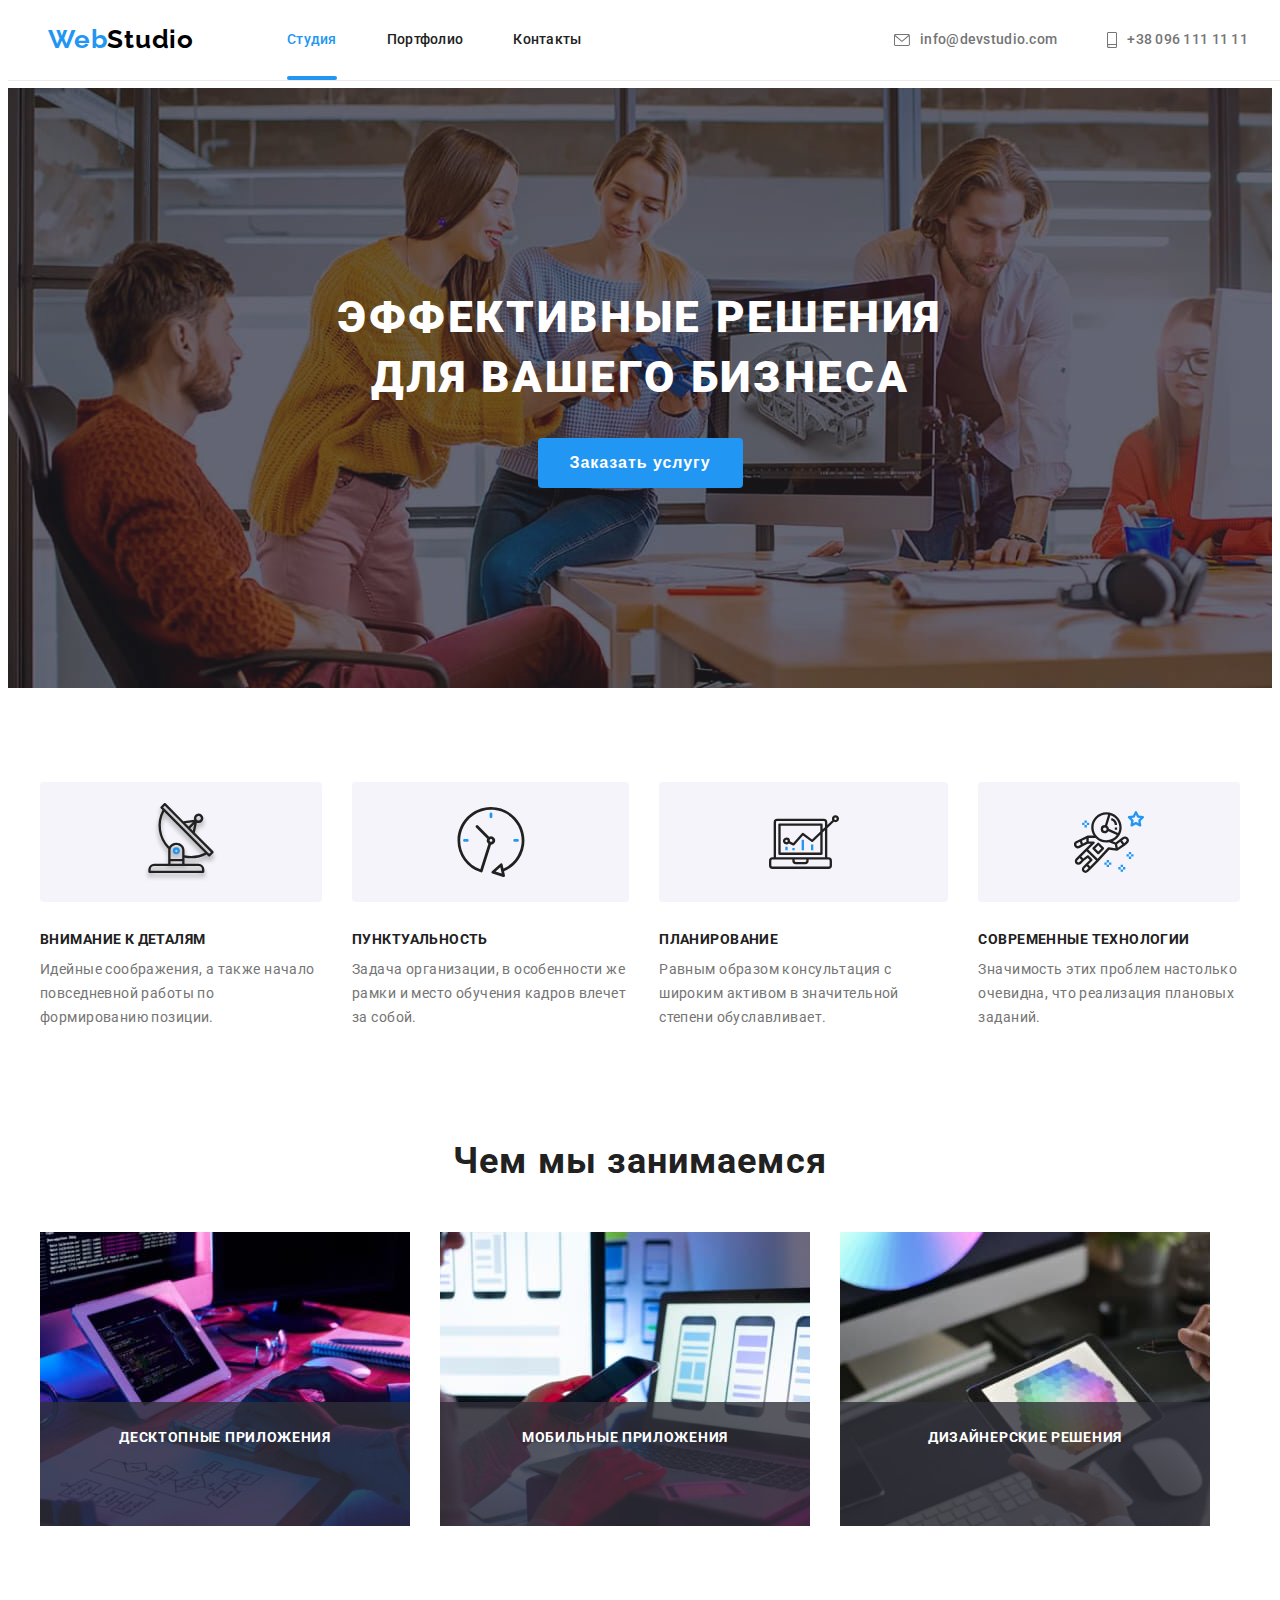
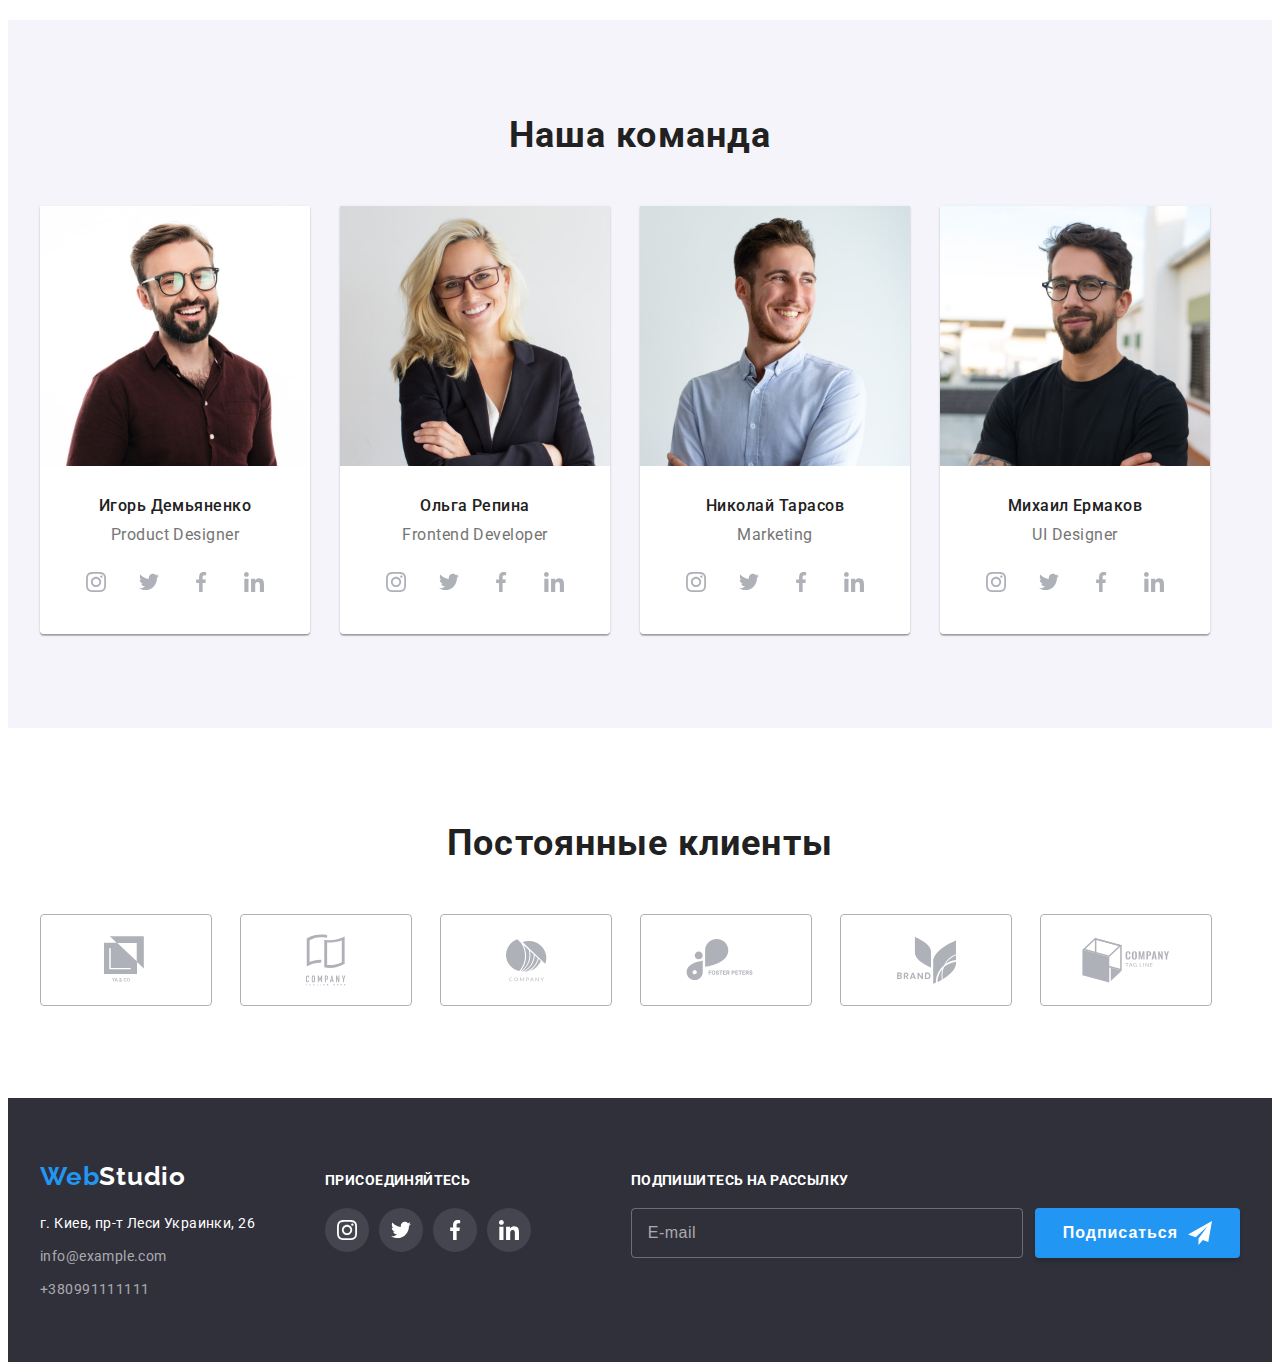
==== commit 278864c0: "1" ====
--- a/index.html
+++ b/index.html
@@ -173,8 +173,7 @@
               <img
                 src="./images/index-images/team/img1.jpg"
                 alt=""
-                width="270"
-              />
+                width="270"/>
               <div class="team-item-content">
                 <h3 class="title">Ольга Репина</h3>
                 <p class="description">Frontend Developer</p>
@@ -214,8 +213,7 @@
               <img
                 src="./images/index-images/team/img2.jpg"
                 alt=""
-                width="270"
-              />
+                width="270"/>
               <div class="team-item-content">
                 <h3 class="title">Николай Тарасов</h3>
                 <p class="description">Marketing</p>
@@ -255,8 +253,7 @@
               <img
                 src="./images/index-images/team/img3.jpg"
                 alt=""
-                width="270"
-              />
+                width="270"/>
               <div class="team-item-content">
                 <h3 class="title">Михаил Ермаков</h3>
                 <p class="description">UI Designer</p>
@@ -354,13 +351,11 @@
             <ul class="contacts-wrapper list">
               <li class="footer-contact-item">
                 <a href="mailto:info@example.com" class="contacts email"
-                  >info@example.com</a
-                >
+                  >info@example.com</a>
               </li>
               <li class="footer-contact-item">
                 <a href="tel:+380991111111" class="contacts"
-                  >+38 099 111 11 11</a
-                >
+                  >+380991111111</a>
               </li>
             </ul>
           </address>
@@ -405,8 +400,7 @@
               class="input-field"
               type="text"
               name="e-mail"
-              placeholder="E-mail"
-            />
+              placeholder="E-mail"/>
             <button class="subscribe-btn" type="submit">Подписаться</button>
           </form>
         </div>
@@ -431,8 +425,7 @@
                 class="form-input"
                 type="text"
                 name="name"
-                id="user-name"
-              />
+                id="user-name"/>
               <svg class="input-icon" width="18" height="18">
                 <use href="./images/sprite.svg#icon-person"></use>
               </svg>
@@ -452,8 +445,7 @@
                 class="form-input"
                 type="email"
                 name="email"
-                id="user-email"
-              />
+                id="user-email"/>
               <svg class="input-icon" width="18" height="18">
                 <use href="./images/sprite.svg#icon-email"></use>
               </svg>
@@ -464,22 +456,20 @@
               class="input-msg"
               name="comment"
               id="user-comment"
-              placeholder="Введите текст"
-            ></textarea>
+              placeholder="Введите текст">
+            </textarea>
 
             <input
               class="check-input visually-hidden"
               type="checkbox"
               name="consent"
-              id="consent-check"
-            />
+              id="consent-check"/>
             <label class="check-label" for="consent-check"
               >Соглашаюсь с рассылкой и принимаю&#160;<a
                 class="policy-link"
                 href=""
                 >Условия договора</a
-              ></label
-            >
+              ></label>
 
             <button class="modal-submit-btn" type="submit">Отправить</button>
           </form>
